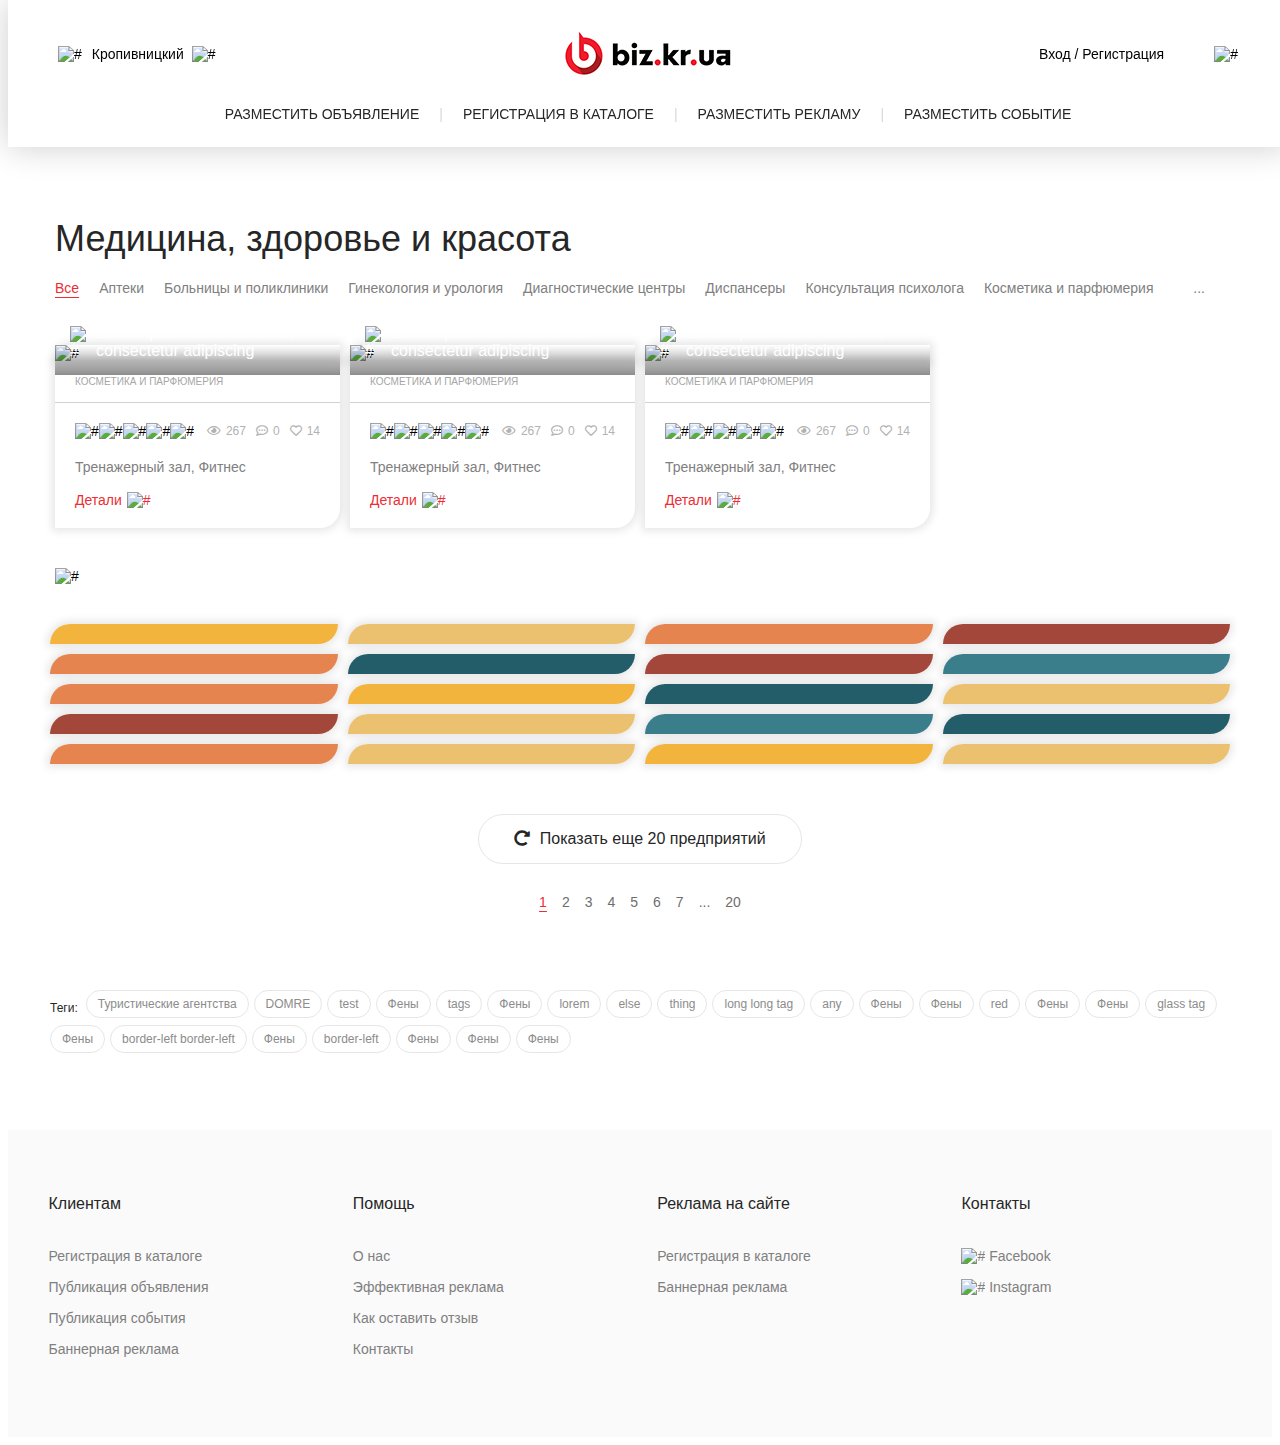
==== enterprise.html @ 49a3ab6a "mobile fix" ====
<!DOCTYPE html>
<html lang="ru">
<head>
    <meta charset="UTF-8">
    <title>biz.kr</title>
    <meta name="viewport" content="width=device-width, initial-scale=1">
    <link rel="stylesheet" href="https://cdnjs.cloudflare.com/ajax/libs/font-awesome/5.9.0/css/all.min.css" >
    <link rel="stylesheet" href="https://cdnjs.cloudflare.com/ajax/libs/normalize/8.0.0/normalize.css">
    <link rel="stylesheet" href="assets/libs/slick.css"/>
    <link rel="stylesheet" href="assets/libs/slick-theme.css"/>
    <link rel="stylesheet" href="css/main.css">
    <link rel="stylesheet" href="css/media.css">
</head>
<body>
<div class="wrapper enterprise-page">
    <div class="menu-wrapper">
        <div class="grey-bg"></div>
        <nav>
            <div class="logo"><img src="assets/img/close.png" alt="#"></div>
            <img src="assets/img/logo.png" alt="#">
            <div class="texts">
                <a href="#">Предприятие</a>
                <a href="#">Объявление</a>
                <a href="#">Афиша</a>
            </div>
            <div class="btn">Разместить объявление</div>
            <div class="btn">Регистрация в каталоге</div>
            <div class="btn">Разместить рекламу</div>
            <div class="btn">Разместить событие</div>
            <div class="icons">
                <img src="assets/img/fb.png" alt="#">
                <img src="assets/img/in.png" alt="#">
            </div>
            <div class="grey-text">© 2019 Lorem ipsum dolor sit amet, <br> consectetur adipiscing elit</div>
        </nav>
    </div>
    <header>
        <div class="row">
            <div class="city">
                <img src="assets/img/location.png" alt="#">
                <span>Кропивницкий</span>
                <img src="assets/img/arrow.png" alt="#">
            </div>
            <div class="logo"><img src="assets/img/logo.png" alt="logo"></div>
            <div class="nav-block">
                <div>
                    <span>Вход</span>
                    /
                    <span>Регистрация</span>
                </div>
                <img src="assets/img/menu.png" alt="#">
            </div>
        </div>
        <div class="row header-move">
            <a href="#">РАЗМЕСТИТЬ ОБЪЯВЛЕНИЕ</a> <span>|</span>
            <a href="#">РЕГИСТРАЦИЯ В КАТАЛОГЕ</a> <span>|</span>
            <a href="#">РАЗМЕСТИТЬ РЕКЛАМУ</a> <span>|</span>
            <a href="#">РАЗМЕСТИТЬ СОБЫТИЕ</a>
        </div>
    </header>

    <div class="filter-company">
        <div class="title">Медицина, здоровье и красота</div>
        <div class="filter">
            <div class="item active">Все</div>
            <div class="item">Аптеки</div>
            <div class="item">Больницы и поликлиники</div>
            <div class="item">Гинекология и урология</div>
            <div class="item">Диагностические центры</div>
            <div class="item">Диспансеры</div>
            <div class="item">Консультация психолога</div>
            <div class="item">Косметика и парфюмерия</div>
            <div class="item">Косметологи</div>
            <div class="item points">...</div>
            <div class="mobile-items points">
                <i class="fas fa-bars"></i> Фильтр
            </div>
        </div>
    
        <div class="list">
            <div class="item">
                <div class="photo">
                    <img src="assets/img/cards/image.png" alt="#">
                    <div class="text">
                        <img src="assets/img/cards/logo.png" alt="#">
                        Lorem ipsum dolor sit amet, consectetur adipiscing
                    </div>
                </div>
                <div class="texts">
                    <div class="category">Косметика и парфюмерия</div>
                    <div class="group">
                        <div class="stars">
                            <img src="assets/img/star-bg.png" alt="#">
                            <img src="assets/img/star-bg.png" alt="#">
                            <img src="assets/img/star-bg.png" alt="#">
                            <img src="assets/img/star-bg.png" alt="#">
                            <img src="assets/img/star.png" alt="#">
                        </div>
                        <div class="icons">
                            <i class="far fa-eye"></i> <span>267</span>
                            <i class="far fa-comment-dots"></i> <span>0</span>
                            <i class="far fa-heart"></i> <span>14</span>
                        </div>
                    </div>
                    <div class="text">
                        Тренажерный зал, Фитнес
                        <div class="detals-text">
                            Одесса вновь готовится стать съемочной площадкой, с режиссерами,
                            музыкантами, актерами и актрисами. В наш город возвращается Одесский международный кинофестиваль
                        </div>
                    </div>
                    <div class="detals">Детали <img src="assets/img/arrow-r.png" alt="#"></div>
                </div>
            </div>
            <div class="item">
                <div class="photo">
                    <img src="assets/img/cards/image2.png" alt="#">
                    <div class="text">
                        <img src="assets/img/cards/logo.png" alt="#">
                        Lorem ipsum dolor sit amet, consectetur adipiscing
                    </div>
                </div>
                <div class="texts">
                    <div class="category">Косметика и парфюмерия</div>
                    <div class="group">
                        <div class="stars">
                            <img src="assets/img/star-bg.png" alt="#">
                            <img src="assets/img/star-bg.png" alt="#">
                            <img src="assets/img/star-bg.png" alt="#">
                            <img src="assets/img/star-bg.png" alt="#">
                            <img src="assets/img/star.png" alt="#">
                        </div>
                        <div class="icons">
                            <i class="far fa-eye"></i> <span>267</span>
                            <i class="far fa-comment-dots"></i> <span>0</span>
                            <i class="far fa-heart"></i> <span>14</span>
                        </div>
                    </div>
                    <div class="text">
                        Тренажерный зал, Фитнес
                        <div class="detals-text">
                            Одесса вновь готовится стать съемочной площадкой, с режиссерами,
                            музыкантами, актерами и актрисами. В наш город возвращается Одесский международный кинофестиваль
                        </div>
                    </div>
                    <div class="detals">Детали <img src="assets/img/arrow-r.png" alt="#"></div>
                </div>
            </div>
            <div class="item">
                <div class="photo">
                    <img src="assets/img/cards/image3.png" alt="#">
                    <div class="text">
                        <img src="assets/img/cards/logo.png" alt="#">
                        Lorem ipsum dolor sit amet, consectetur adipiscing
                    </div>
                </div>
                <div class="texts">
                    <div class="category">Косметика и парфюмерия</div>
                    <div class="group">
                        <div class="stars">
                            <img src="assets/img/star-bg.png" alt="#">
                            <img src="assets/img/star-bg.png" alt="#">
                            <img src="assets/img/star-bg.png" alt="#">
                            <img src="assets/img/star-bg.png" alt="#">
                            <img src="assets/img/star.png" alt="#">
                        </div>
                        <div class="icons">
                            <i class="far fa-eye"></i> <span>267</span>
                            <i class="far fa-comment-dots"></i> <span>0</span>
                            <i class="far fa-heart"></i> <span>14</span>
                        </div>
                    </div>
                    <div class="text">
                        Тренажерный зал, Фитнес
                        <div class="detals-text">
                            Одесса вновь готовится стать съемочной площадкой, с режиссерами,
                            музыкантами, актерами и актрисами. В наш город возвращается Одесский международный кинофестиваль
                        </div>
                    </div>
                    <div class="detals">Детали <img src="assets/img/arrow-r.png" alt="#"></div>
                </div>
            </div>
            <div class="category-modal">
                <a href="#" class="item active">Массаж и солярий</a>
                <a href="#" class="item">Медицинские центры, частные клиники</a>
                <a href="#" class="item">Медицинское оборудование</a>
                <a href="#" class="item">Наращивание волос, ресниц и ногтей</a>
                <a href="#" class="item">Нетрадиционная медицина</a>
                <a href="#" class="item">Оптика</a>
                <a href="#" class="item">Офтальмология</a>
                <a href="#" class="item">Парикмахерские</a>
                <a href="#" class="item">Протезирование</a>
                <a href="#" class="item">Салоны красоты</a>
                <a href="#" class="item">Стоматологические клиники</a>
                <a href="#" class="item">Лечение  </a>
                <a href="#" class="item">Алкогольной и наркотической </a>
                <a href="#" class="item">Наркотической </a>
            </div>
        </div>
        <img class="banner" src="assets/img/banner.png" alt="#">
    </div>
    <div class="catalog">
        <div class="grid">
            <div class="item" >
                <div class="content">
                    <div class="title">
                        <span class="photo-bg"></span> <div class="text">Професиональная липомальная косметика Альпика</div>
                    </div>
                    <div class="detals">
                        <div class="category">КОСМЕТИКА И ПАРФЮМЕРИЯ</div>
                        <div class="text">Прически: укладка волос, накрутка локонов, плетение кос. Коррекция и покраска бровей. Макияж: свадебный, вечерний, дневной, деловой, для фотосессии.</div>
                        <div class="info">
                            <i class="fas fa-map-marker-alt"></i>
                            Запорожкая обл., Степановка ул. Шевченка 47
                        </div>
                        <div class="info">
                            <i class="fas fa-phone-alt"></i>
                            +38 069 04 056 78
                        </div>
                        <div class="info site">
                            <i class="fas fa-globe-americas"></i>
                            spartaclub.net
                        </div>
                        <div class="social">
                            <div><i class="far fa-heart"></i>14</div>
                            <div><i class="far fa-thumbs-up"></i>Нравится</div>
                        </div>
                    </div>
                </div>
            </div>
            <div class="item" >
                <div class="content">
                    <div class="title">
                        <span class="photo-bg"></span> <div class="text">Професиональная липомальная косметика Альпика</div>
                    </div>
                    <div class="detals">
                        <div class="category">КОСМЕТИКА И ПАРФЮМЕРИЯ</div>
                        <div class="text">Lorem ipsum dolor sit amet, consectetur adipisicing elit. Hic, tempore.</div>
                        <div class="info">
                            <i class="fas fa-map-marker-alt"></i>
                            Запорожкая обл., Степановка ул. Шевченка 47
                        </div>
                        <div class="info">
                            <i class="fas fa-phone-alt"></i>
                            +38 069 04 056 78
                        </div>
                        <div class="info site">
                            <i class="fas fa-globe-americas"></i>
                            spartaclub.net
                        </div>
                        <div class="social">
                            <div><i class="far fa-heart"></i>14</div>
                            <div><i class="far fa-thumbs-up"></i>Нравится</div>
                        </div>
                    </div>
                </div>
            </div>
            <div class="item" >
                <div class="content">
                    <div class="title">
                        <span class="photo-bg"></span> <div class="text">Професиональная липомальная косметика Альпика</div>
                    </div>
                    <div class="detals">
                        <div class="category">КОСМЕТИКА И ПАРФЮМЕРИЯ</div>
                        <div class="text">Lorem ipsum dolor sit amet, consectetur adipisicing elit. Amet consectetur et eveniet officiis velit voluptatibus!</div>
                        <div class="info">
                            <i class="fas fa-map-marker-alt"></i>
                            Запорожкая обл., Степановка ул. Шевченка 47
                        </div>
                        <div class="info">
                            <i class="fas fa-phone-alt"></i>
                            +38 069 04 056 78
                        </div>
                        <div class="info site">
                            <i class="fas fa-globe-americas"></i>
                            spartaclub.net
                        </div>
                        <div class="social">
                            <div><i class="far fa-heart"></i>14</div>
                            <div><i class="far fa-thumbs-up"></i>Нравится</div>
                        </div>
                    </div>
                </div>
            </div>
            <div class="item" >
                <div class="content">
                    <div class="title">
                        <span class="photo-bg"></span> <div class="text">Професиональная липомальная косметика Альпика</div>
                    </div>
                    <div class="detals">
                        <div class="category">КОСМЕТИКА И ПАРФЮМЕРИЯ</div>
                        <div class="text">Lorem ipsum dolor sit amet, consectetur adipisicing elit. Blanditiis inventore laudantium temporibus? Amet, commodi dolorum minima nam nisi totam! Eaque possimus sed sint voluptate voluptates?</div>
                        <div class="info">
                            <i class="fas fa-map-marker-alt"></i>
                            Запорожкая обл., Степановка ул. Шевченка 47
                        </div>
                        <div class="info">
                            <i class="fas fa-phone-alt"></i>
                            +38 069 04 056 78
                        </div>
                        <div class="info site">
                            <i class="fas fa-globe-americas"></i>
                            spartaclub.net
                        </div>
                        <div class="social">
                            <div><i class="far fa-heart"></i>14</div>
                            <div><i class="far fa-thumbs-up"></i>Нравится</div>
                        </div>
                    </div>
                </div>
            </div>
            <div class="item" >
                <div class="content">
                    <div class="title">
                        <span class="photo-bg"></span> <div class="text">Професиональная липомальная косметика Альпика</div>
                    </div>
                    <div class="detals">
                        <div class="category">КОСМЕТИКА И ПАРФЮМЕРИЯ</div>
                        <div class="text">Lorem ipsum dolor sit amet, consectetur adipisicing elit. Assumenda at cum harum odit sunt, voluptas voluptates?</div>
                        <div class="info">
                            <i class="fas fa-map-marker-alt"></i>
                            Запорожкая обл., Степановка ул. Шевченка 47
                        </div>
                        <div class="info">
                            <i class="fas fa-phone-alt"></i>
                            +38 069 04 056 78
                        </div>
                        <div class="info site">
                            <i class="fas fa-globe-americas"></i>
                            spartaclub.net
                        </div>
                        <div class="social">
                            <div><i class="far fa-heart"></i>14</div>
                            <div><i class="far fa-thumbs-up"></i>Нравится</div>
                        </div>
                    </div>
                </div>
            </div>
            <div class="item" >
                <div class="content">
                    <div class="title">
                        <span class="photo-bg"></span> <div class="text">Професиональная липомальная косметика Альпика</div>
                    </div>
                    <div class="detals">
                        <div class="category">КОСМЕТИКА И ПАРФЮМЕРИЯ</div>
                        <div class="text">Lorem ipsum dolor sit amet, consectetur adipisicing elit. Debitis delectus exercitationem optio provident, quod rerum unde voluptatem.</div>
                        <div class="info">
                            <i class="fas fa-map-marker-alt"></i>
                            Запорожкая обл., Степановка ул. Шевченка 47
                        </div>
                        <div class="info">
                            <i class="fas fa-phone-alt"></i>
                            +38 069 04 056 78
                        </div>
                        <div class="info site">
                            <i class="fas fa-globe-americas"></i>
                            spartaclub.net
                        </div>
                        <div class="social">
                            <div><i class="far fa-heart"></i>14</div>
                            <div><i class="far fa-thumbs-up"></i>Нравится</div>
                        </div>
                    </div>
                </div>
            </div>
            <div class="item" >
                <div class="content">
                    <div class="title">
                        <span class="photo-bg"></span> <div class="text">Професиональная липомальная косметика Альпика</div>
                    </div>
                    <div class="detals">
                        <div class="category">КОСМЕТИКА И ПАРФЮМЕРИЯ</div>
                        <div class="text">Lorem ipsum dolor sit amet, consectetur adipisicing elit. Atque consectetur eligendi eos quia repellendus. Ad adipisci ea, ex molestias nihil voluptatem voluptatum!</div>
                        <div class="info">
                            <i class="fas fa-map-marker-alt"></i>
                            Запорожкая обл., Степановка ул. Шевченка 47
                        </div>
                        <div class="info">
                            <i class="fas fa-phone-alt"></i>
                            +38 069 04 056 78
                        </div>
                        <div class="info site">
                            <i class="fas fa-globe-americas"></i>
                            spartaclub.net
                        </div>
                        <div class="social">
                            <div><i class="far fa-heart"></i>14</div>
                            <div><i class="far fa-thumbs-up"></i>Нравится</div>
                        </div>
                    </div>
                </div>
            </div>
            <div class="item" >
                <div class="content">
                    <div class="title">
                        <span class="photo-bg"></span> <div class="text">Професиональная липомальная косметика Альпика</div>
                    </div>
                    <div class="detals">
                        <div class="category">КОСМЕТИКА И ПАРФЮМЕРИЯ</div>
                        <div class="text">Lorem ipsum dolor sit amet, consectetur adipisicing elit. Animi aperiam aut blanditiis, commodi corporis deserunt distinctio dolor dolorum, eos fugiat iste maiores necessitatibus nostrum, numquam quos sequi suscipit. Distinctio, sunt.</div>
                        <div class="info">
                            <i class="fas fa-map-marker-alt"></i>
                            Запорожкая обл., Степановка ул. Шевченка 47
                        </div>
                        <div class="info">
                            <i class="fas fa-phone-alt"></i>
                            +38 069 04 056 78
                        </div>
                        <div class="info site">
                            <i class="fas fa-globe-americas"></i>
                            spartaclub.net
                        </div>
                        <div class="social">
                            <div><i class="far fa-heart"></i>14</div>
                            <div><i class="far fa-thumbs-up"></i>Нравится</div>
                        </div>
                    </div>
                </div>
            </div>
            <div class="item" >
                <div class="content">
                    <div class="title">
                        <span class="photo-bg"></span> <div class="text">Професиональная липомальная косметика Альпика</div>
                    </div>
                    <div class="detals">
                        <div class="category">КОСМЕТИКА И ПАРФЮМЕРИЯ</div>
                        <div class="text">Прически: укладка волос, накрутка локонов, плетение кос. Коррекция и покраска бровей. Макияж: свадебный, вечерний, дневной, деловой, для фотосессии.</div>
                        <div class="info">
                            <i class="fas fa-map-marker-alt"></i>
                            Запорожкая обл., Степановка ул. Шевченка 47
                        </div>
                        <div class="info">
                            <i class="fas fa-phone-alt"></i>
                            +38 069 04 056 78
                        </div>
                        <div class="info site">
                            <i class="fas fa-globe-americas"></i>
                            spartaclub.net
                        </div>
                        <div class="social">
                            <div><i class="far fa-heart"></i>14</div>
                            <div><i class="far fa-thumbs-up"></i>Нравится</div>
                        </div>
                    </div>
                </div>
            </div>
            <div class="item" >
                <div class="content">
                    <div class="title">
                        <span class="photo-bg"></span> <div class="text">Професиональная липомальная косметика Альпика</div>
                    </div>
                    <div class="detals">
                        <div class="category">КОСМЕТИКА И ПАРФЮМЕРИЯ</div>
                        <div class="text">Прически: укладка волос, накрутка локонов, плетение кос. Коррекция и покраска бровей. Макияж: свадебный, вечерний, дневной, деловой, для фотосессии.</div>
                        <div class="info">
                            <i class="fas fa-map-marker-alt"></i>
                            Запорожкая обл., Степановка ул. Шевченка 47
                        </div>
                        <div class="info">
                            <i class="fas fa-phone-alt"></i>
                            +38 069 04 056 78
                        </div>
                        <div class="info site">
                            <i class="fas fa-globe-americas"></i>
                            spartaclub.net
                        </div>
                        <div class="social">
                            <div><i class="far fa-heart"></i>14</div>
                            <div><i class="far fa-thumbs-up"></i>Нравится</div>
                        </div>
                    </div>
                </div>
            </div>
            <div class="item" >
                <div class="content">
                    <div class="title">
                        <span class="photo-bg"></span> <div class="text">Професиональная липомальная косметика Альпика</div>
                    </div>
                    <div class="detals">
                        <div class="category">КОСМЕТИКА И ПАРФЮМЕРИЯ</div>
                        <div class="text">Прически: укладка волос, накрутка локонов, плетение кос. Коррекция и покраска бровей. Макияж: свадебный, вечерний, дневной, деловой, для фотосессии.</div>
                        <div class="info">
                            <i class="fas fa-map-marker-alt"></i>
                            Запорожкая обл., Степановка ул. Шевченка 47
                        </div>
                        <div class="info">
                            <i class="fas fa-phone-alt"></i>
                            +38 069 04 056 78
                        </div>
                        <div class="info site">
                            <i class="fas fa-globe-americas"></i>
                            spartaclub.net
                        </div>
                        <div class="social">
                            <div><i class="far fa-heart"></i>14</div>
                            <div><i class="far fa-thumbs-up"></i>Нравится</div>
                        </div>
                    </div>
                </div>
            </div>
            <div class="item" >
                <div class="content">
                    <div class="title">
                        <span class="photo-bg"></span> <div class="text">Професиональная липомальная косметика Альпика</div>
                    </div>
                    <div class="detals">
                        <div class="category">КОСМЕТИКА И ПАРФЮМЕРИЯ</div>
                        <div class="text">Прически: укладка волос, накрутка локонов, плетение кос. Коррекция и покраска бровей. Макияж: свадебный, вечерний, дневной, деловой, для фотосессии.</div>
                        <div class="info">
                            <i class="fas fa-map-marker-alt"></i>
                            Запорожкая обл., Степановка ул. Шевченка 47
                        </div>
                        <div class="info">
                            <i class="fas fa-phone-alt"></i>
                            +38 069 04 056 78
                        </div>
                        <div class="info site">
                            <i class="fas fa-globe-americas"></i>
                            spartaclub.net
                        </div>
                        <div class="social">
                            <div><i class="far fa-heart"></i>14</div>
                            <div><i class="far fa-thumbs-up"></i>Нравится</div>
                        </div>
                    </div>
                </div>
            </div>
            <div class="item" >
                <div class="content">
                    <div class="title">
                        <span class="photo-bg"></span> <div class="text">Професиональная липомальная косметика Альпика</div>
                    </div>
                    <div class="detals">
                        <div class="category">КОСМЕТИКА И ПАРФЮМЕРИЯ</div>
                        <div class="text">Прически: укладка волос, накрутка локонов, плетение кос. Коррекция и покраска бровей. Макияж: свадебный, вечерний, дневной, деловой, для фотосессии.</div>
                        <div class="info">
                            <i class="fas fa-map-marker-alt"></i>
                            Запорожкая обл., Степановка ул. Шевченка 47
                        </div>
                        <div class="info">
                            <i class="fas fa-phone-alt"></i>
                            +38 069 04 056 78
                        </div>
                        <div class="info site">
                            <i class="fas fa-globe-americas"></i>
                            spartaclub.net
                        </div>
                        <div class="social">
                            <div><i class="far fa-heart"></i>14</div>
                            <div><i class="far fa-thumbs-up"></i>Нравится</div>
                        </div>
                    </div>
                </div>
            </div>
            <div class="item" >
                <div class="content">
                    <div class="title">
                        <span class="photo-bg"></span> <div class="text">Професиональная липомальная косметика Альпика</div>
                    </div>
                    <div class="detals">
                        <div class="category">КОСМЕТИКА И ПАРФЮМЕРИЯ</div>
                        <div class="text">Прически: укладка волос, накрутка локонов, плетение кос. Коррекция и покраска бровей. Макияж: свадебный, вечерний, дневной, деловой, для фотосессии.</div>
                        <div class="info">
                            <i class="fas fa-map-marker-alt"></i>
                            Запорожкая обл., Степановка ул. Шевченка 47
                        </div>
                        <div class="info">
                            <i class="fas fa-phone-alt"></i>
                            +38 069 04 056 78
                        </div>
                        <div class="info site">
                            <i class="fas fa-globe-americas"></i>
                            spartaclub.net
                        </div>
                        <div class="social">
                            <div><i class="far fa-heart"></i>14</div>
                            <div><i class="far fa-thumbs-up"></i>Нравится</div>
                        </div>
                    </div>
                </div>
            </div>
            <div class="item" >
                <div class="content">
                    <div class="title">
                        <span class="photo-bg"></span> <div class="text">Професиональная липомальная косметика Альпика</div>
                    </div>
                    <div class="detals">
                        <div class="category">КОСМЕТИКА И ПАРФЮМЕРИЯ</div>
                        <div class="text">Прически: укладка волос, накрутка локонов, плетение кос. Коррекция и покраска бровей. Макияж: свадебный, вечерний, дневной, деловой, для фотосессии.</div>
                        <div class="info">
                            <i class="fas fa-map-marker-alt"></i>
                            Запорожкая обл., Степановка ул. Шевченка 47
                        </div>
                        <div class="info">
                            <i class="fas fa-phone-alt"></i>
                            +38 069 04 056 78
                        </div>
                        <div class="info site">
                            <i class="fas fa-globe-americas"></i>
                            spartaclub.net
                        </div>
                        <div class="social">
                            <div><i class="far fa-heart"></i>14</div>
                            <div><i class="far fa-thumbs-up"></i>Нравится</div>
                        </div>
                    </div>
                </div>
            </div>
            <div class="item" >
                <div class="content">
                    <div class="title">
                        <span class="photo-bg"></span> <div class="text">Професиональная липомальная косметика Альпика</div>
                    </div>
                    <div class="detals">
                        <div class="category">КОСМЕТИКА И ПАРФЮМЕРИЯ</div>
                        <div class="text">Прически: укладка волос, накрутка локонов, плетение кос. Коррекция и покраска бровей. Макияж: свадебный, вечерний, дневной, деловой, для фотосессии.</div>
                        <div class="info">
                            <i class="fas fa-map-marker-alt"></i>
                            Запорожкая обл., Степановка ул. Шевченка 47
                        </div>
                        <div class="info">
                            <i class="fas fa-phone-alt"></i>
                            +38 069 04 056 78
                        </div>
                        <div class="info site">
                            <i class="fas fa-globe-americas"></i>
                            spartaclub.net
                        </div>
                        <div class="social">
                            <div><i class="far fa-heart"></i>14</div>
                            <div><i class="far fa-thumbs-up"></i>Нравится</div>
                        </div>
                    </div>
                </div>
            </div>
            <div class="item" >
                <div class="content">
                    <div class="title">
                        <span class="photo-bg"></span> <div class="text">Професиональная липомальная косметика Альпика</div>
                    </div>
                    <div class="detals">
                        <div class="category">КОСМЕТИКА И ПАРФЮМЕРИЯ</div>
                        <div class="text">Прически: укладка волос, накрутка локонов, плетение кос. Коррекция и покраска бровей. Макияж: свадебный, вечерний, дневной, деловой, для фотосессии.</div>
                        <div class="info">
                            <i class="fas fa-map-marker-alt"></i>
                            Запорожкая обл., Степановка ул. Шевченка 47
                        </div>
                        <div class="info">
                            <i class="fas fa-phone-alt"></i>
                            +38 069 04 056 78
                        </div>
                        <div class="info site">
                            <i class="fas fa-globe-americas"></i>
                            spartaclub.net
                        </div>
                        <div class="social">
                            <div><i class="far fa-heart"></i>14</div>
                            <div><i class="far fa-thumbs-up"></i>Нравится</div>
                        </div>
                    </div>
                </div>
            </div>
            <div class="item" >
                <div class="content">
                    <div class="title">
                        <span class="photo-bg"></span> <div class="text">Професиональная липомальная косметика Альпика</div>
                    </div>
                    <div class="detals">
                        <div class="category">КОСМЕТИКА И ПАРФЮМЕРИЯ</div>
                        <div class="text">Прически: укладка волос, накрутка локонов, плетение кос. Коррекция и покраска бровей. Макияж: свадебный, вечерний, дневной, деловой, для фотосессии.</div>
                        <div class="info">
                            <i class="fas fa-map-marker-alt"></i>
                            Запорожкая обл., Степановка ул. Шевченка 47
                        </div>
                        <div class="info">
                            <i class="fas fa-phone-alt"></i>
                            +38 069 04 056 78
                        </div>
                        <div class="info site">
                            <i class="fas fa-globe-americas"></i>
                            spartaclub.net
                        </div>
                        <div class="social">
                            <div><i class="far fa-heart"></i>14</div>
                            <div><i class="far fa-thumbs-up"></i>Нравится</div>
                        </div>
                    </div>
                </div>
            </div>
            <div class="item" >
                <div class="content">
                    <div class="title">
                        <span class="photo-bg"></span> <div class="text">Професиональная липомальная косметика Альпика</div>
                    </div>
                    <div class="detals">
                        <div class="category">КОСМЕТИКА И ПАРФЮМЕРИЯ</div>
                        <div class="text">Прически: укладка волос, накрутка локонов, плетение кос. Коррекция и покраска бровей. Макияж: свадебный, вечерний, дневной, деловой, для фотосессии.</div>
                        <div class="info">
                            <i class="fas fa-map-marker-alt"></i>
                            Запорожкая обл., Степановка ул. Шевченка 47
                        </div>
                        <div class="info">
                            <i class="fas fa-phone-alt"></i>
                            +38 069 04 056 78
                        </div>
                        <div class="info site">
                            <i class="fas fa-globe-americas"></i>
                            spartaclub.net
                        </div>
                        <div class="social">
                            <div><i class="far fa-heart"></i>14</div>
                            <div><i class="far fa-thumbs-up"></i>Нравится</div>
                        </div>
                    </div>
                </div>
            </div>
            <div class="item" >
                <div class="content">
                    <div class="title">
                        <span class="photo-bg"></span> <div class="text">Професиональная липомальная косметика Альпика</div>
                    </div>
                    <div class="detals">
                        <div class="category">КОСМЕТИКА И ПАРФЮМЕРИЯ</div>
                        <div class="text">Прически: укладка волос, накрутка локонов, плетение кос. Коррекция и покраска бровей. Макияж: свадебный, вечерний, дневной, деловой, для фотосессии.</div>
                        <div class="info">
                            <i class="fas fa-map-marker-alt"></i>
                            Запорожкая обл., Степановка ул. Шевченка 47
                        </div>
                        <div class="info">
                            <i class="fas fa-phone-alt"></i>
                            +38 069 04 056 78
                        </div>
                        <div class="info site">
                            <i class="fas fa-globe-americas"></i>
                            spartaclub.net
                        </div>
                        <div class="social">
                            <div><i class="far fa-heart"></i>14</div>
                            <div><i class="far fa-thumbs-up"></i>Нравится</div>
                        </div>
                    </div>
                </div>
            </div>
    
        </div>
        <div class="pagination">
            <div class="show-else">
                <i class="fas fa-redo-alt"></i> Показать еще 20 предприятий
            </div>
    
            <div class="list">
                <div class="item active">1</div>
                <div class="item">2</div>
                <div class="item">3</div>
                <div class="item">4</div>
                <div class="item">5</div>
                <div class="item">6</div>
                <div class="item">7</div>
                <div class="item">...</div>
                <div class="item">20</div>
            </div>
        </div>
        <div class="tags">
            <div class="text">Теги:</div>
            <div class="tag">Туристические агентства</div>
            <div class="tag">DOMRE</div>
            <div class="tag">test</div>
            <div class="tag">Фены</div>
            <div class="tag">tags</div>
            <div class="tag">Фены</div>
            <div class="tag">lorem</div>
            <div class="tag">else</div>
            <div class="tag">thing</div>
            <div class="tag">long long tag</div>
            <div class="tag">any</div>
            <div class="tag">Фены</div>
            <div class="tag">Фены</div>
            <div class="tag">red</div>
            <div class="tag">Фены</div>
            <div class="tag">Фены</div>
            <div class="tag">glass tag</div>
            <div class="tag">Фены</div>
            <div class="tag">border-left border-left</div>
            <div class="tag">Фены</div>
            <div class="tag">border-left</div>
            <div class="tag">Фены</div>
            <div class="tag">Фены</div>
            <div class="tag">Фены</div>
        </div>
    </div>

    <footer>
        <div class="footer-wrapper">
            <div class="block">
                <div class="title">Клиентам</div>
                <a href="#">Регистрация в каталоге</a>
                <a href="#">Публикация объявления</a>
                <a href="#">Публикация события</a>
                <a href="#">Баннерная реклама</a>
            </div>
            <div class="block">
                <div class="title">Помощь</div>
                <a href="#">О нас</a>
                <a href="#">Эффективная реклама</a>
                <a href="#">Как оставить отзыв</a>
                <a href="#">Контакты</a>
            </div>
            <div class="block">
                <div class="title">Реклама на сайте</div>
                <a href="#">Регистрация в каталоге</a>
                <a href="#">Баннерная реклама</a>
            </div>
            <div class="block">
                <div class="title">Контакты</div>
                <a href="#"><img src="assets/img/fb.png" alt="#"> Facebook</a>
                <a href="#"><img src="assets/img/in.png" alt="#"> Instagram</a>
            </div>
        </div>
    </footer>

</div>
<script src="https://code.jquery.com/jquery-3.3.1.slim.min.js" integrity="sha384-q8i/X+965DzO0rT7abK41JStQIAqVgRVzpbzo5smXKp4YfRvH+8abtTE1Pi6jizo" crossorigin="anonymous"></script>
<script type="text/javascript" src="assets/libs/slick.min.js"></script>
<script src="https://cdnjs.cloudflare.com/ajax/libs/jquery.imagesloaded/4.1.1/imagesloaded.pkgd.min.js"></script>
<script src="js/main.js"></script>
</body>
</html>
---- css/main.css ----
@font-face {
  font-family: 'Roboto';
  src: url("../assets/fonts/RobotoCondensed-Regular.ttf");
}

@font-face {
  font-family: 'Roboto-Light';
  src: url("../assets/fonts/RobotoCondensed-Light.ttf");
}

@font-face {
  font-family: 'Roboto-Bold';
  src: url("../assets/fonts/RobotoCondensed-Bold.ttf");
}

@font-face {
  font-family: 'Roboto-Italic';
  src: url("../assets/fonts/RobotoCondensed-Italic.ttf");
}

body {
  background: white;
  font-size: 14px;
  font-family: 'Roboto', sans-serif;
  min-height: 100vh;
}

body .btn {
  display: -ms-flexbox;
  display: flex;
  -ms-flex-align: center;
  align-items: center;
  -ms-flex-pack: center;
  justify-content: center;
  min-height: 45px;
  height: 50px;
  width: 250px;
  border: 1px solid #e6e6e6;
  cursor: pointer;
  border-radius: 40px;
  background: rgba(255, 255, 255, 0);
  font-size: 14px;
  color: #262626;
  font-family: 'Roboto-Bold', sans-serif;
  transition: .3s;
}

body .btn:hover {
  color: #484848;
  border-color: #747474;
  transition: 0.3s;
}

body .btn-red {
  display: -ms-flexbox;
  display: flex;
  -ms-flex-align: center;
  align-items: center;
  -ms-flex-pack: center;
  justify-content: center;
  height: 50px;
  width: 250px;
  border: none;
  cursor: pointer;
  border-radius: 40px;
  background: #ed2d33;
  font-size: 14px;
  color: white;
  font-family: 'Roboto-Bold', sans-serif;
  transition: 0.3s;
}

body .btn-red:hover {
  background: #d62b31;
  transition: 0.3s;
}

body .btn-text-red {
  display: -ms-flexbox;
  display: flex;
  -ms-flex-align: center;
  align-items: center;
  -ms-flex-pack: center;
  justify-content: center;
  height: 50px;
  width: 250px;
  border: 1px solid #ed2d33;
  cursor: pointer;
  border-radius: 40px;
  background: rgba(255, 255, 255, 0);
  font-size: 14px;
  color: #ed2d33;
  font-family: 'Roboto-Bold', sans-serif;
  transition: .3s;
}

body .btn-text-red:hover {
  color: #d62b31;
  border-color: #d62b31;
  transition: 0.3s;
}

body .slick-slide {
  outline: none;
}

header {
  position: fixed;
  top: 0;
  width: calc(100% - 100px);
  z-index: 10;
  background: white;
  box-shadow: 0 0 32px rgba(0, 0, 0, 0.2);
  padding: 25px 50px;
}

header .row:nth-child(1) {
  display: -ms-flexbox;
  display: flex;
  background: white;
  -ms-flex-align: center;
  align-items: center;
  position: relative;
  -ms-flex-pack: justify;
  justify-content: space-between;
}

header .row:nth-child(1) > div {
  width: 100%;
}

header .row:nth-child(1) .city {
  display: -ms-flexbox;
  display: flex;
  -ms-flex-align: center;
  align-items: center;
}

header .row:nth-child(1) .city span {
  margin: 0 8px 0 10px;
}

header .row:nth-child(1) .logo {
  display: -ms-flexbox;
  display: flex;
  -ms-flex-pack: center;
  justify-content: center;
}

header .row:nth-child(1) .nav-block {
  display: -ms-flexbox;
  display: flex;
  -ms-flex-align: end;
  align-items: flex-end;
  -ms-flex-pack: end;
  justify-content: flex-end;
  cursor: pointer;
}

header .row:nth-child(1) .nav-block img {
  margin-left: 50px;
}

header .row:nth-child(2) {
  transition: .3s;
  display: -ms-flexbox;
  display: flex;
  -ms-flex-pack: center;
  justify-content: center;
  -ms-flex-align: center;
  align-items: center;
  margin-top: 24px;
}

header .row:nth-child(2) a {
  font-size: 14px;
  color: #262626;
  font-family: 'Roboto-Bold', sans-serif;
  text-decoration: none;
}

header .row:nth-child(2) span {
  margin: 0 20px;
  color: #D9D9D9;
}

header .header-scroll {
  margin-top: -18px !important;
  transition: .3s;
}

.menu-wrapper {
  display: block;
  z-index: 99;
  position: fixed;
  height: 100vh;
  width: 100vw;
  top: 0;
  right: -100vw;
}

.menu-wrapper .grey-bg {
  position: absolute;
  top: 0;
  left: 0;
  transition: .3s;
  background: rgba(38, 38, 38, 0.3);
  opacity: 0;
  height: 100vh;
  width: 100vw;
}

.menu-wrapper nav {
  z-index: 100;
  position: absolute;
  transition: .3s;
  top: 0;
  right: -100vw;
  background: white;
  width: 320px;
  height: 100vh;
  display: -ms-flexbox;
  display: flex;
  -ms-flex-align: center;
  align-items: center;
  -ms-flex-direction: column;
  flex-direction: column;
}

.menu-wrapper nav .logo {
  height: 100%;
  max-height: 109px;
  display: -ms-flexbox;
  display: flex;
  -ms-flex-direction: row;
  flex-direction: row;
  -ms-flex-align: center;
  align-items: center;
}

.menu-wrapper nav .logo img {
  cursor: pointer;
  margin-top: 15px;
}

.menu-wrapper nav .btn {
  margin-bottom: 10px;
}

.menu-wrapper nav .texts {
  display: -ms-flexbox;
  display: flex;
  -ms-flex-direction: column;
  flex-direction: column;
  text-align: center;
  height: 184px;
  padding: 10px 0;
  -ms-flex-align: center;
  align-items: center;
  -ms-flex-pack: center;
  justify-content: center;
}

.menu-wrapper nav .texts a {
  font-family: 'Roboto', sans-serif;
  color: #262626;
  text-decoration: none;
  margin-bottom: 22px;
}

.menu-wrapper nav .texts a:nth-last-child(1) {
  margin-bottom: 0;
}

.menu-wrapper nav .icons {
  display: -ms-flexbox;
  display: flex;
  -ms-flex-align: center;
  align-items: center;
  margin-top: auto;
  -ms-flex-direction: row;
  flex-direction: row;
  -ms-flex-pack: center;
  justify-content: center;
  padding-top: 10px;
}

.menu-wrapper nav .icons img {
  margin-right: 15px;
  margin-bottom: 0;
  padding: 0;
  height: -webkit-fit-content;
  height: -moz-fit-content;
  height: fit-content;
}

.menu-wrapper nav .grey-text {
  color: #808080;
  font-family: 'Roboto', sans-serif;
  margin-top: 25px;
  text-align: center;
  margin-bottom: 50px;
}

.menu-active {
  top: 0;
  right: 0;
  transition: 0s;
  display: block;
}

.menu-active .grey-bg {
  opacity: 1;
  transition: .3s;
}

.menu-active nav {
  right: 0;
  transition: .3s;
}

footer {
  display: -ms-flexbox;
  display: flex;
  -ms-flex-pack: center;
  justify-content: center;
  background: #fafafa;
}

footer .footer-wrapper {
  padding: 65px 0;
  display: -ms-flexbox;
  display: flex;
  max-width: 1183px;
  -ms-flex-pack: justify;
  justify-content: space-between;
  width: 100%;
}

footer .block {
  display: -ms-flexbox;
  display: flex;
  -ms-flex-direction: column;
  flex-direction: column;
  text-align: left;
  width: 100%;
  max-width: 270px;
}

footer .block .title {
  color: #262626;
  font-size: 16px;
  font-family: 'Roboto-Bold', sans-serif;
  margin-bottom: 35px;
}

footer .block a {
  text-decoration: none;
  font-size: 14px;
  font-family: 'Roboto-Light', sans-serif;
  color: #808080;
  margin-bottom: 15px;
}

.slider-wrapper {
  display: -ms-flexbox;
  display: flex;
  -ms-flex-align: start;
  align-items: flex-start;
  padding: 150px 20px 30px 10px;
}

.slider-wrapper .slider-my {
  max-width: 100vw;
  overflow: hidden;
}

.slider-wrapper .slider-my .slick-next {
  border-top-left-radius: 100px;
  top: 185px;
  border-bottom-left-radius: 100px;
  right: 0;
  background: rgba(255, 255, 255, 0.8);
  height: 110px;
  width: 55px;
}

.slider-wrapper .slider-my .slick-next:before {
  content: url("../assets/img/arrow-right.png");
  margin-left: 12px;
}

.slider-wrapper .slider-my .slick-list {
  padding-left: 10px;
}

.slider-wrapper .slider-my .slick-slide {
  border-top-left-radius: 20px;
  border-bottom-right-radius: 20px;
  margin: 20px 10px 20px 10px;
  transition: .3s;
  box-shadow: 0 0 8px 3px rgba(0, 0, 0, 0.1);
}

.slider-wrapper .slider-my .slick-slide:hover .item .red-box div {
  padding: 10px 30px;
  transition: .3s;
}

.slider-wrapper .slider-my .slick-slide:hover .item .white-box div {
  padding: 10px 30px;
  transition: .3s;
}

.slider-wrapper .slider-my .item {
  height: 260px;
  width: 300px;
  position: relative;
  background-repeat: no-repeat;
  background-size: cover;
  display: -ms-flexbox;
  display: flex;
  -ms-flex-direction: column;
  flex-direction: column;
  -ms-flex-pack: justify;
  justify-content: space-between;
  padding: 20px 0;
  color: white;
}

.slider-wrapper .slider-my .item .bg-slide {
  position: absolute;
  top: 0;
  left: 0;
  width: 100%;
  height: 100%;
  background: linear-gradient(rgba(255, 0, 0, 0), rgba(0, 0, 0, 0.35));
}

.slider-wrapper .slider-my .item .red-box {
  display: -ms-flexbox;
  display: flex;
  -ms-flex-direction: row;
  flex-direction: row;
  -ms-flex-pack: end;
  justify-content: flex-end;
  z-index: 5;
}

.slider-wrapper .slider-my .item .red-box div {
  border-top-left-radius: 20px;
  transition: .3s;
  border-bottom-left-radius: 20px;
  background: #ed2d33;
  padding: 10px 20px;
  font-size: 12px;
  font-family: 'Roboto-Light', sans-serif;
}

.slider-wrapper .slider-my .item .white-box {
  display: -ms-flexbox;
  display: flex;
  -ms-flex-direction: row;
  flex-direction: row;
  -ms-flex-pack: start;
  justify-content: flex-start;
  z-index: 5;
}

.slider-wrapper .slider-my .item .white-box div {
  border-top-right-radius: 20px;
  color: #262626;
  border-bottom-right-radius: 20px;
  transition: .3s;
  background: white;
  padding: 10px 20px;
  font-size: 12px;
  font-family: 'Roboto-Bold', sans-serif;
}

.slider-wrapper .slider-my .item .limpid-box {
  display: -ms-flexbox;
  display: flex;
  -ms-flex-direction: column;
  flex-direction: column;
  padding: 10px 20px 0 20px;
  font-size: 12px;
  font-family: 'Roboto-Bold', sans-serif;
  z-index: 5;
  color: white;
}

.slider-wrapper .slider-my .item .limpid-box .text {
  margin-bottom: 6px;
}

.slider-wrapper .slider-my .item .limpid-box .line {
  display: -ms-flexbox;
  display: flex;
  -ms-flex-direction: row;
  flex-direction: row;
}

.slider-wrapper .slider-my .item .limpid-box .line span {
  border: 1px solid #6f6e6d;
  border-radius: 20px;
  padding: 4px 8px;
  margin-right: 3px;
}

.slider-wrapper .slider-my .info {
  max-width: 300px;
}

.slider-wrapper .slider-my .info .location {
  padding: 11px 20px;
  -ms-flex-align: center;
  align-items: center;
  display: -ms-flexbox;
  display: flex;
  color: #808080;
  font-family: "Roboto", sans-serif;
  border-bottom: 1px solid rgba(128, 128, 128, 0.41);
}

.slider-wrapper .slider-my .info .location img {
  margin-right: 6px;
}

.slider-wrapper .slider-my .info .strong-text {
  color: #262626;
  font-size: 16px;
  overflow: hidden;
  font-family: "Roboto-Bold", sans-serif;
  padding: 20px 20px 22px 20px;
  min-height: 19px;
}

.slider-wrapper .slider-my .info .detals-text {
  padding: 20px 0 0 0;
  margin-top: -115%;
  transition: .3s;
  font-family: 'Roboto', sans-serif;
  font-size: 14px;
  color: #808080;
}

.slider-wrapper .slider-my .info .detals {
  padding: 0 20px 23px 20px;
  display: -ms-flexbox;
  display: flex;
  -ms-flex-direction: row;
  flex-direction: row;
  color: #ed2c34;
  -ms-flex-align: center;
  align-items: center;
  font-family: 'Roboto', sans-serif;
  cursor: pointer;
}

.slider-wrapper .slider-my .info .detals span {
  margin-right: 4px;
}

.slider-wrapper .slider-my .info.selected .detals-text {
  margin-top: 0;
  transition: .3s;
}

.slider-wrapper .advertising {
  margin-top: 20px;
  margin-left: 20px;
  border-radius: 20px;
  box-shadow: 0 0 14px 3px rgba(0, 0, 0, 0.1);
}

.slider-wrapper .advertising .item {
  padding: 65px 0 20px 0;
  height: 358px;
  width: 300px;
  background-size: cover;
  border-radius: 20px;
  display: -ms-flexbox;
  display: flex;
  -ms-flex-direction: column;
  flex-direction: column;
  -ms-flex-pack: justify;
  justify-content: space-between;
  -ms-flex-align: center;
  align-items: center;
}

.slider-wrapper .advertising .item .title {
  font-family: 'Roboto-Bold', sans-serif;
  font-size: 30px;
  color: #262626;
  text-align: center;
}

.slider-wrapper .advertising .item .btn-red {
  margin-bottom: 12px;
}

.slider-wrapper .advertising-mobile {
  margin-bottom: 20px;
}

.slider-wrapper .slider-count-mobile {
  display: none;
  text-align: center;
  width: 100%;
  -ms-flex-pack: center;
  justify-content: center;
  margin-top: 10px;
  margin-bottom: -10px;
  font-family: 'Roboto', sans-serif;
  color: #808080;
  font-size: 14px;
}

.slider-count-mobile-ent {
  display: none;
  text-align: right;
  width: 100%;
  -ms-flex-pack: end;
  justify-content: flex-end;
  margin-top: 10px;
  margin-bottom: -10px;
  font-family: 'Roboto', sans-serif;
  color: #808080;
  font-size: 14px;
  padding-right: 38px;
}

.slider-count-mobile-notice {
  display: none;
  text-align: center;
  width: 100%;
  margin-bottom: -10px;
  font-family: 'Roboto', sans-serif;
  color: #808080;
  font-size: 14px;
  -ms-flex-pack: end;
  justify-content: flex-end;
  margin-top: 16px;
  padding-right: 48px;
}

.advertising-mobile {
  background-image: url("../assets/img/slider/illustration.png");
  border-radius: 20px;
  box-shadow: 0 0 8px 3px rgba(0, 0, 0, 0.1);
  background-repeat: no-repeat;
  background-size: 434px;
  background-position-y: -363px;
  background-position-x: 487px;
  display: none;
  -ms-flex-align: center;
  align-items: center;
  -ms-flex-pack: justify;
  justify-content: space-between;
  padding: 0 40px;
  height: 150px;
  width: calc(100vw - 115px);
  margin: auto;
}

.advertising-mobile div {
  display: -ms-flexbox;
  display: flex;
  -ms-flex-direction: row;
  flex-direction: row;
}

.advertising-mobile div .btn-red {
  margin-right: 15px;
}

.advertising-mobile .title {
  font-family: 'Roboto-Bold', sans-serif;
  max-width: 300px;
  font-size: 30px;
  color: #262626;
  text-align: left;
}

.personal {
  display: -ms-flexbox;
  display: flex;
  background-color: #fafafa;
  -ms-flex-pack: center;
  justify-content: center;
  position: relative;
}

.personal > div {
  padding-top: 50px;
  background-size: contain;
  display: -ms-flexbox;
  display: flex;
  -ms-flex-pack: justify;
  justify-content: space-between;
  width: 100%;
  max-width: 1183px;
  height: 305px;
  background-image: url("../assets/img/mak-bg.png");
  background-repeat: no-repeat;
  background-position: right;
}

.personal > div .info {
  width: 100%;
}

.personal > div .info .title {
  font-family: 'Roboto-Bold', sans-serif;
  font-size: 36px;
  color: #262626;
  margin-bottom: 32px;
}

.personal > div .info div:nth-child(2) {
  display: -ms-flexbox;
  display: flex;
  width: 100%;
  max-width: 500px;
  -ms-flex-pack: justify;
  justify-content: space-between;
}

.personal > div .info div:nth-child(2) .list {
  display: -ms-flexbox;
  display: flex;
  -ms-flex-direction: column;
  flex-direction: column;
  width: -webkit-fit-content;
  width: -moz-fit-content;
  width: fit-content;
}

.personal > div .info div:nth-child(2) .list .item {
  font-size: 18px;
  font-family: 'Roboto', sans-serif;
  white-space: nowrap;
  -ms-flex-pack: start;
  justify-content: flex-start;
  margin-bottom: 15px;
  -ms-flex-align: center;
  align-items: center;
}

.personal > div .info div:nth-child(2) .list .item img {
  margin-right: 15px;
  height: -webkit-fit-content;
  height: -moz-fit-content;
  height: fit-content;
}

.personal > div .info .btn-red {
  margin-top: 20px;
}

.enterprise {
  padding-top: 70px;
  display: -ms-flexbox;
  display: flex;
  -ms-flex-pack: center;
  justify-content: center;
  margin-bottom: 50px;
}

.enterprise > div {
  max-width: 1203px;
  width: 100%;
  display: -ms-flexbox;
  display: flex;
  -ms-flex-direction: column;
  flex-direction: column;
}

.enterprise > div .category {
  display: -ms-flexbox;
  display: flex;
  -ms-flex-direction: row;
  flex-direction: row;
  -ms-flex-align: center;
  align-items: center;
  margin-bottom: 35px;
  padding: 0 10px;
}

.enterprise > div .category .title {
  font-family: "Roboto-Bold", sans-serif;
  font-size: 36px;
  color: #262626;
}

.enterprise > div .category .v-line {
  width: 1px;
  height: 30px;
  margin: 0 30px;
  background-color: #d9d9d9;
}

.enterprise > div .category .list {
  display: -ms-flexbox;
  display: flex;
  -ms-flex-direction: row;
  flex-direction: row;
  -ms-flex-align: center;
  align-items: center;
  -ms-flex-wrap: nowrap;
  flex-wrap: nowrap;
  white-space: nowrap;
  overflow: hidden;
}

.enterprise > div .category .list div {
  font-size: 14px;
  font-family: 'Roboto', sans-serif;
  color: #808080;
  margin-right: 25px;
  white-space: nowrap;
}

.enterprise > div .category .list div:hover {
  color: #ed2d33;
  cursor: pointer;
  text-decoration: underline;
  transition: .3s;
}

.enterprise > div .list {
  display: -ms-flexbox;
  display: flex;
  -ms-flex-pack: justify;
  justify-content: space-between;
  -ms-flex-wrap: wrap;
  flex-wrap: wrap;
}

.enterprise > div .list .slick-list {
  padding: 20px 10px 0 10px;
}

.enterprise > div .list .item {
  width: 280px;
  box-shadow: 0 0 8px 3px rgba(0, 0, 0, 0.1);
  margin-bottom: 20px;
  border-top-left-radius: 20px;
  border-bottom-right-radius: 20px;
  margin-right: 20px;
}

.enterprise > div .list .item .photo {
  position: relative;
  width: 280px;
  height: 250px;
}

.enterprise > div .list .item .photo > img {
  height: 100%;
  width: 100%;
}

.enterprise > div .list .item .photo .text {
  background: linear-gradient(rgba(255, 0, 0, 0), rgba(0, 0, 0, 0.45));
  position: absolute;
  height: calc(100% - 30px);
  width: calc(100% - 30px);
  top: 0;
  right: 0;
  display: -ms-flexbox;
  display: flex;
  -ms-flex-align: end;
  align-items: flex-end;
  -ms-flex-pack: start;
  justify-content: flex-start;
  color: white;
  padding: 15px;
  font-size: 16px;
  font-family: 'Roboto-Bold', sans-serif;
}

.enterprise > div .list .item .photo .text img {
  height: -webkit-fit-content;
  height: -moz-fit-content;
  height: fit-content;
  margin-right: 10px;
}

.enterprise > div .list .item .texts {
  min-height: 94px;
  display: -ms-flexbox;
  display: flex;
  -ms-flex-direction: column;
  flex-direction: column;
  padding: 23px 20px;
}

.enterprise > div .list .item .texts .detals-text {
  padding: 20px 0 0 0;
  margin-top: -115%;
  transition: .3s;
  font-family: 'Roboto', sans-serif;
  font-size: 14px;
  color: #808080;
}

.enterprise > div .list .item .texts .group {
  display: -ms-flexbox;
  display: flex;
  -ms-flex-align: center;
  align-items: center;
  -ms-flex-pack: justify;
  justify-content: space-between;
}

.enterprise > div .list .item .texts .group .stars {
  display: -ms-flexbox;
  display: flex;
}

.enterprise > div .list .item .texts .group .icons {
  display: -ms-flexbox;
  display: flex;
}

.enterprise > div .list .item .texts .group .icons img {
  margin-right: 5px;
}

.enterprise > div .list .item .texts .group .icons span {
  color: #b2b2b2;
  font-family: 'Roboto', sans-serif;
  font-size: 12px;
}

.enterprise > div .list .item .texts .group .icons span:nth-child(2) {
  margin-right: 14px;
}

.enterprise > div .list .item .texts .text {
  margin-top: 20px;
  color: #808080;
  overflow: hidden;
  min-height: 33px;
  font-family: 'Roboto',  sans-serif;
  font-size: 14px;
}

.enterprise > div .list .item .texts .detals {
  margin-top: auto;
  color: #ed2d33;
  display: -ms-flexbox;
  display: flex;
  -ms-flex-align: center;
  align-items: center;
  font-family: 'Roboto', sans-serif;
  cursor: pointer;
}

.enterprise > div .list .item .texts .detals img {
  margin-left: 5px;
}

.enterprise > div .list .item .selected .detals-text {
  margin-top: 0;
  padding-bottom: 20px;
  transition: .3s;
}

.notice {
  padding-top: 60px;
  display: -ms-flexbox;
  display: flex;
  -ms-flex-pack: center;
  justify-content: center;
}

.notice > div {
  max-width: 1183px;
  width: 100%;
  display: -ms-flexbox;
  display: flex;
  -ms-flex-direction: column;
  flex-direction: column;
}

.notice > div .category {
  display: -ms-flexbox;
  display: flex;
  -ms-flex-direction: row;
  flex-direction: row;
  overflow: hidden;
  -ms-flex-align: center;
  align-items: center;
  margin-bottom: 15px;
}

.notice > div .category .title {
  font-family: "Roboto-Bold", sans-serif;
  font-size: 36px;
  color: #262626;
}

.notice > div .category .v-line {
  width: 1px;
  height: 30px;
  margin: 0 30px;
  background-color: #d9d9d9;
}

.notice > div .category .list {
  display: -ms-flexbox;
  display: flex;
  -ms-flex-direction: row;
  flex-direction: row;
  -ms-flex-align: center;
  align-items: center;
  -ms-flex-wrap: nowrap;
  flex-wrap: nowrap;
}

.notice > div .category .list div {
  font-size: 14px;
  font-family: 'Roboto', sans-serif;
  color: #808080;
  margin-right: 25px;
  white-space: nowrap;
}

.notice > div .category .list div:hover {
  color: #ed2d33;
  cursor: pointer;
  text-decoration: underline;
  transition: .3s;
}

.notice > div .n-group {
  display: -ms-flexbox;
  display: flex;
  -ms-flex-align: center;
  align-items: center;
  overflow: hidden;
}

.notice > div .n-group .slick-list {
  margin-left: -10px;
  padding-left: 10px;
}

.notice > div .list {
  display: -ms-flexbox;
  display: flex;
  -ms-flex-pack: justify;
  justify-content: space-between;
  -ms-flex-wrap: wrap;
  flex-wrap: wrap;
  width: 100%;
  max-width: 891px;
}

.notice > div .list .item {
  width: 280px;
  box-shadow: 0 0 8px 3px rgba(0, 0, 0, 0.1);
  margin: 20px 10px;
  border-top-left-radius: 20px;
  border-bottom-right-radius: 20px;
}

.notice > div .list .item .photo {
  position: relative;
  width: 280px;
  height: 250px;
}

.notice > div .list .item .photo > img {
  height: 100%;
  width: 100%;
}

.notice > div .list .item .photo .text {
  background: linear-gradient(rgba(255, 0, 0, 0), rgba(0, 0, 0, 0.45));
  position: absolute;
  height: calc(100% - 30px);
  width: calc(100% - 30px);
  top: 0;
  right: 0;
  display: -ms-flexbox;
  display: flex;
  -ms-flex-align: end;
  align-items: flex-end;
  -ms-flex-pack: start;
  justify-content: flex-start;
  color: #d9d9d9;
  padding: 15px;
  font-size: 12px;
  font-family: 'Roboto', sans-serif;
}

.notice > div .list .item .photo .text img {
  height: -webkit-fit-content;
  height: -moz-fit-content;
  height: fit-content;
  margin-right: 10px;
}

.notice > div .list .item .texts {
  min-height: 63px;
  display: -ms-flexbox;
  display: flex;
  -ms-flex-direction: column;
  flex-direction: column;
  padding: 23px 20px;
}

.notice > div .list .item .texts .text {
  color: #808080;
  font-size: 14px;
  font-family: 'Roboto',  sans-serif;
}

.notice > div .list .item .texts .text-bold {
  margin-top: auto;
  color: #262626;
  font-family: 'Roboto-Bold', sans-serif;
}

.notice > div .advertising {
  background-image: url("../assets/img/slider/illustration.png");
  border-radius: 20px;
  background-repeat: no-repeat;
  padding: 25px;
  margin-left: 10px;
  display: -ms-flexbox;
  display: flex;
  width: 231px;
  height: 310px;
  box-shadow: 0 0 8px 3px rgba(0, 0, 0, 0.1);
  -ms-flex-pack: justify;
  justify-content: space-between;
  -ms-flex-direction: column;
  flex-direction: column;
  background-size: cover;
}

.notice > div .advertising .title {
  margin-top: 20px;
  font-family: 'Roboto-Bold', sans-serif;
  font-size: 34px;
  color: #262626;
  text-align: center;
}

.notice > div .advertising-mobile {
  margin-bottom: 50px;
}

.banner {
  display: -ms-flexbox;
  display: flex;
  margin: 0 auto;
  width: calc(100% - 40px);
  max-width: 1183px;
}

body .mobile-only {
  display: none;
  margin: auto;
}

.personal-page header .header-move {
  display: none;
}

.personal-page .padding-personal {
  padding-left: 20px !important;
  padding-right: 20px !important;
}

.personal-page .head {
  height: 540px;
  margin-top: 108px;
  display: -ms-flexbox;
  display: flex;
  -ms-flex-align: end;
  align-items: flex-end;
  background-position: center;
  background-image: url("../assets/img/personal-page/hed-bg.png");
  background-repeat: no-repeat;
  background-size: cover;
}

.personal-page .head .info {
  height: 140px;
  width: 100%;
  background: rgba(0, 0, 0, 0.25);
  backdrop-filter: blur(4px);
}

.personal-page .head .info > div {
  max-width: 1180px;
  height: 100%;
  margin: auto;
  display: -ms-flexbox;
  display: flex;
  -ms-flex-align: center;
  align-items: center;
  -ms-flex-pack: justify;
  justify-content: space-between;
}

.personal-page .head .info .core {
  display: -ms-flexbox;
  display: flex;
  height: 100%;
  -ms-flex-align: center;
  align-items: center;
}

.personal-page .head .info .core > img {
  margin-right: 24px;
}

.personal-page .head .info .core .title {
  font-family: 'Roboto-Bold', sans-serif;
  font-size: 30px;
  color: white;
}

.personal-page .head .info .core .views {
  display: -ms-flexbox;
  display: flex;
  -ms-flex-align: center;
  align-items: center;
  margin-top: 12px;
}

.personal-page .head .info .core .views .stars {
  display: -ms-flexbox;
  display: flex;
  color: white;
  font-size: 12px;
}

.personal-page .head .info .core .views .stars .fas {
  margin-right: 4px;
}

.personal-page .head .info .core .views span {
  color: #808080;
  margin: 0 10px;
}

.personal-page .head .info .core .views .text {
  font-size: 12px;
  color: #808080;
  font-family: 'Roboto-Bold', sans-serif;
}

.personal-page .head .info .social {
  display: -ms-flexbox;
  display: flex;
}

.personal-page .head .info .social .s-btn {
  padding: 9px 22px;
  color: white;
  border: 1px solid #808080;
  border-radius: 100px;
  margin-left: 10px;
  font-family: 'Roboto-Bold', sans-serif;
  font-size: 14px;
  cursor: pointer;
  white-space: nowrap;
}

.personal-page .head .info .social .s-btn:hover {
  color: #b3b3b3;
  border-color: #b3b3b3;
}

.personal-page .head .info .social .s-btn i {
  margin-right: 7px;
}

.personal-page .controls {
  max-width: 1180px;
  margin: auto;
  height: 64px;
  display: -ms-flexbox;
  display: flex;
  -ms-flex-align: center;
  align-items: center;
  -ms-flex-pack: justify;
  justify-content: space-between;
}

.personal-page .controls .btns {
  display: -ms-flexbox;
  display: flex;
}

.personal-page .controls .btns .btn-s {
  font-family: 'Roboto-Bold', sans-serif;
  font-size: 14px;
  color: #262626;
  margin-right: 4px;
  padding: 10px 16px;
  border-radius: 100px;
  text-align: center;
  cursor: pointer;
  transition: .5s;
}

.personal-page .controls .btns .btn-s:hover {
  color: #474747;
}

.personal-page .controls .btns .btn-s.active {
  color: white;
  background: #ed2c34;
  padding: 10px 32px;
}

.personal-page .controls .btns .btn-s.active:hover {
  color: white;
  background: #ed2c34;
}

.personal-page .controls .view {
  font-size: 18px;
  color: #262626;
  font-family: 'Roboto-Bold', sans-serif;
}

.personal-page .controls .view span {
  margin-left: 9px;
  color: #a6a6a6;
  font-size: 12px;
  font-family: 'Roboto', sans-serif;
}

.personal-page .hr {
  background: #e6e6e6;
  width: 100%;
  height: 1px;
}

.personal-page .tab {
  max-width: 1180px;
  display: -ms-flexbox;
  display: flex;
  -ms-flex-direction: column;
  flex-direction: column;
  margin: 0 auto;
  padding-top: 64px;
}

.personal-page .tab .title {
  color: #262626;
  font-family: 'Roboto-Bold', sans-serif;
  font-size: 30px;
}

.personal-page .tab .text {
  color: #808080;
  font-size: 16px;
  font-family: 'Roboto', sans-serif;
}

.personal-page .tab .tags {
  display: -ms-flexbox;
  display: flex;
  -ms-flex-align: center;
  align-items: center;
}

.personal-page .tab .tags .text {
  font-size: 12px;
  color: #262626;
  font-family: 'Roboto-Bold', sans-serif;
  margin: 0 11px 0 0;
}

.personal-page .tab .tags span {
  color: #8c8c8c;
  font-family: "Roboto-Bold", sans-serif;
  border: 1px solid #808080;
  padding: 6px 10px;
  border-radius: 100px;
  font-size: 12px;
  margin-right: 5px;
}

.personal-page .about-us {
  margin-bottom: 64px;
}

.personal-page .about-us .text {
  margin: 25px 0;
}

.personal-page .tab-comments {
  display: none;
}

.personal-page .tab-comments .form-star {
  display: -ms-flexbox;
  display: flex;
  -ms-flex-pack: justify;
  justify-content: space-between;
  margin-bottom: 70px;
}

.personal-page .tab-comments .form-star form {
  margin-top: 40px;
  width: 100%;
  max-width: 680px;
}

.personal-page .tab-comments .form-star form .title-small {
  color: #262626;
  font-family: "Roboto-Bold", sans-serif;
  margin-bottom: 18px;
  font-size: 16px;
}

.personal-page .tab-comments .form-star form .stars {
  display: -ms-flexbox;
  display: flex;
  color: #7e7e7e;
  margin-bottom: 32px;
}

.personal-page .tab-comments .form-star form .stars span {
  margin: 0 10px;
  color: #cccccc;
}

.personal-page .tab-comments .form-star form .stars i {
  margin-right: 4px;
  font-size: 12px;
}

.personal-page .tab-comments .form-star form textarea {
  height: 165px;
  border: 1px solid #e6e6e6;
  border-radius: 30px;
  padding: 18px 20px;
  width: calc(100% - 40px);
  outline: none;
}

.personal-page .tab-comments .form-star form textarea::-moz-placeholder {
  font-size: 16px;
  color: #e6e6e6;
  font-family: 'Roboto-Bold', sans-serif;
}

.personal-page .tab-comments .form-star form textarea:-ms-input-placeholder {
  font-size: 16px;
  color: #e6e6e6;
  font-family: 'Roboto-Bold', sans-serif;
}

.personal-page .tab-comments .form-star form textarea::placeholder {
  font-size: 16px;
  color: #e6e6e6;
  font-family: 'Roboto-Bold', sans-serif;
}

.personal-page .tab-comments .form-star form .btn-red {
  max-width: 170px;
  margin-top: 12px;
}

.personal-page .tab-comments .form-star .score {
  min-width: 320px;
  padding: 40px;
  box-shadow: 0 0 8px 3px rgba(0, 0, 0, 0.1);
  border-radius: 30px;
  max-height: 270px;
}

.personal-page .tab-comments .form-star .score .stars {
  font-size: 14px;
  color: #262626;
  font-family: 'Roboto-Bold', sans-serif;
  display: -ms-flexbox;
  display: flex;
  -ms-flex-align: baseline;
  align-items: baseline;
  margin-bottom: 30px;
}

.personal-page .tab-comments .form-star .score .stars span {
  font-size: 11px;
  color: #6f6e6d;
  font-family: 'Roboto', sans-serif;
  margin: 0 10px 0 3px;
}

.personal-page .tab-comments .form-star .score .line {
  display: -ms-flexbox;
  display: flex;
  -ms-flex-align: center;
  align-items: center;
  margin-bottom: 10px;
}

.personal-page .tab-comments .form-star .score .line .text {
  min-width: 65px;
}

.personal-page .tab-comments .form-star .score .line .line-red {
  width: 100%;
  height: 3px;
  background: #e9e9e9;
  margin-left: 12px;
  margin-right: 20px;
  display: -ms-flexbox;
  display: flex;
}

.personal-page .tab-comments .form-star .score .line .line-red span {
  height: 100%;
  background: #ed2c34;
}

.personal-page .tab-comments .form-star .score .line .btn-scope {
  min-width: 50px;
  font-size: 14px;
  font-family: 'Roboto-Bold', sans-serif;
  text-align: center;
  padding: 6px 0;
  color: #262626;
  border: 1px solid #e6e6e6;
  border-radius: 30px;
}

.personal-page .tab-comments .comments {
  max-width: 680px;
}

.personal-page .tab-comments .comments .comment {
  display: -ms-flexbox;
  display: flex;
  margin-bottom: 50px;
}

.personal-page .tab-comments .comments .comment .comment {
  margin-top: 30px;
  margin-bottom: 0;
}

.personal-page .tab-comments .comments .comment > img {
  margin-right: 20px;
  height: 45px;
  width: 45px;
}

.personal-page .tab-comments .comments .comment .core {
  display: -ms-flexbox;
  display: flex;
  -ms-flex-pack: justify;
  justify-content: space-between;
  -ms-flex-align: center;
  align-items: center;
  margin-bottom: 18px;
}

.personal-page .tab-comments .comments .comment .core .user {
  color: #262626;
  display: -ms-flexbox;
  display: flex;
  font-family: 'Roboto-Bold', sans-serif;
  font-size: 16px;
}

.personal-page .tab-comments .comments .comment .core .user span {
  color: #808080;
  margin: 0 10px;
}

.personal-page .tab-comments .comments .comment .core .date {
  color: #bfbfbf;
  font-family: 'Roboto', sans-serif;
  font-size: 14px;
}

.personal-page .tab-comments .comments .load {
  text-align: center;
  font-family: 'Roboto-Bold', sans-serif;
  margin-bottom: 65px;
  font-size: 16px;
  color: #262626;
}

.personal-page .contacts {
  display: -ms-flexbox;
  display: flex;
  -ms-flex-pack: center;
  justify-content: center;
  background: #f7f7f7;
  padding: 70px 0;
  -ms-flex-align: center;
  align-items: center;
  max-width: 100vw;
  overflow: hidden;
}

.personal-page .contacts > div {
  width: 100%;
  max-width: 1180px;
  display: grid;
  grid-template-columns: 1fr 1fr 1fr;
  grid-column-gap: 20px;
}

.personal-page .contacts > div .box {
  width: 100%;
  height: 300px;
  border: 1px solid #d9d9d9;
  display: -ms-flexbox;
  display: flex;
  -ms-flex-align: center;
  align-items: center;
  -ms-flex-pack: center;
  justify-content: center;
  -ms-flex-direction: column;
  flex-direction: column;
  border-radius: 20px;
}

.personal-page .contacts > div .box img {
  margin-bottom: 30px;
}

.personal-page .contacts > div .box .title {
  font-family: 'Roboto-Bold', sans-serif;
  font-size: 18px;
  margin-bottom: 15px;
  color: #262626;
}

.personal-page .contacts > div .box .text {
  color: #808080;
  font-size: 16px;
  font-family: 'Roboto', sans-serif;
}

.personal-page .map {
  height: 420px;
  width: 100%;
}

.personal-page .footer-black {
  background: #262626;
}

.personal-page .footer-black > div {
  display: -ms-flexbox;
  display: flex;
  -ms-flex-align: center;
  align-items: center;
  -ms-flex-pack: center;
  justify-content: center;
  height: 100%;
  width: 100%;
  color: #a6a6a6;
  font-family: 'Roboto', sans-serif;
  font-size: 14px;
  padding: 23px 0;
}

.personal-page .footer-black > div i {
  margin-right: 10px;
}

.company-page .catalog {
  padding: 150px 20px 0 20px;
  background: #fafafa;
  padding-bottom: 80px;
}

.company-page .catalog > .title {
  font-size: 36px;
  font-family: "Roboto-Bold", sans-serif;
  color: #262626;
  padding: 60px 0 40px 0;
}

.company-page .catalog .list {
  display: grid;
  grid-template-columns: repeat(auto-fill, minmax(285px, 1fr));
  grid-gap: 20px;
}

.company-page .catalog .list .item {
  border-top-left-radius: 25px;
  border-bottom-right-radius: 25px;
  background: white;
  box-shadow: 0 0 8px 3px rgba(0, 0, 0, 0.1);
  height: 455px;
}

.company-page .catalog .list .item .photo {
  width: 100%;
  height: 200px;
  position: relative;
  overflow: hidden;
  box-shadow: 0 0 8px 3px rgba(0, 0, 0, 0.1);
  border-top-left-radius: 25px;
  background-size: cover;
  background-position: center;
  background-repeat: no-repeat;
}

.company-page .catalog .list .item .photo img {
  position: absolute;
  top: 0;
  left: 0;
  height: auto;
  width: 100%;
}

.company-page .catalog .list .item .block {
  padding: 30px 20px;
  background: white;
  z-index: 5;
  box-shadow: 0 0 8px 3px rgba(0, 0, 0, 0.1);
  position: relative;
  border-bottom-right-radius: 25px;
  height: 195px;
  overflow: hidden;
  transition: .3s;
}

.company-page .catalog .list .item .block .items {
  overflow: hidden;
  transition: 0.3s;
}

.company-page .catalog .list .item .block.active-item .else i {
  transform: rotate(180deg);
  transition: .7s;
}

.company-page .catalog .list .item .block .active.items {
  overflow: hidden;
  height: 400px;
  transition: 0.3s;
}

.company-page .catalog .list .item .block .title {
  font-size: 14px;
  font-family: 'Roboto-Bold', sans-serif;
  color: #262626;
  margin-bottom: 18px;
}

.company-page .catalog .list .item .block .line {
  display: -ms-flexbox;
  display: flex;
  -ms-flex-align: center;
  align-items: center;
  -ms-flex-pack: justify;
  justify-content: space-between;
  font-size: 14px;
  color: #808080;
  font-family: 'Roboto', sans-serif;
  text-decoration: none;
}

.company-page .catalog .list .item .block .line > div {
  margin-bottom: 8px;
  text-decoration: none;
  color: #808080;
}

.company-page .catalog .list .item .block .line .red {
  color: #ed2c34;
  margin-right: 5px;
}

.company-page .catalog .list .item .block .line .green {
  color: #49b246;
  margin-right: 5px;
}

.company-page .catalog .list .item .block .else {
  cursor: pointer;
  color: #ed2c34;
  font-family: 'Roboto', sans-serif;
  position: absolute;
  bottom: 0;
  background: white;
  width: 100%;
  padding-top: 6px;
  height: 39px;
}

.company-page .catalog .list .item .block .else:hover {
  color: rgba(255, 45, 54, 0.92);
}

.company-page .catalog .list .item .block .else i {
  transform: rotate(0deg);
  transition: .7s;
}

.company-page .catalog .list .item:nth-child(n + 12) {
  display: none;
}

.company-page .catalog .list.active-list .item:nth-child(n + 12) {
  display: block;
}

.company-page .catalog .list.active-list .loading {
  display: none;
}

.company-page .catalog .list .loading {
  display: -ms-flexbox;
  display: flex;
  -ms-flex-align: center;
  align-items: center;
  -ms-flex-pack: center;
  justify-content: center;
  height: 100%;
  width: 100%;
  border-radius: 25px;
  -ms-flex-direction: column;
  flex-direction: column;
  background: url("../assets/img/shape.png");
  background-position: bottom;
  background-repeat: no-repeat;
  background-size: cover;
  cursor: pointer;
}

.company-page .catalog .list .loading .text {
  color: white;
  font-family: 'Roboto-Bold', sans-serif;
  font-size: 14px;
  margin-top: 30px;
}

.company-page .enterprise-wrapper {
  display: -ms-flexbox;
  display: flex;
  -ms-flex-align: start;
  align-items: flex-start;
  margin-right: 20px;
  padding-bottom: 50px;
}

.company-page .enterprise-wrapper .enterprise {
  -ms-flex-pack: start;
  justify-content: flex-start;
  max-width: 100vw;
  overflow: hidden;
  margin: 0 20px 0 10px;
  padding-top: 0;
}

.company-page .enterprise-wrapper .enterprise > div {
  max-width: 100%;
}

.company-page .enterprise-wrapper .advertising {
  background-image: url("../assets/img/slider/illustration.png");
  border-radius: 20px;
  background-repeat: no-repeat;
  padding: 25px;
  display: -ms-flexbox;
  display: flex;
  width: 231px;
  height: 342px;
  box-shadow: 0 0 8px 3px rgba(0, 0, 0, 0.1);
  -ms-flex-pack: justify;
  justify-content: space-between;
  -ms-flex-direction: column;
  flex-direction: column;
  background-size: cover;
  margin-top: 20px;
}

.company-page .enterprise-wrapper .advertising .title {
  margin-top: 20px;
  font-family: 'Roboto-Bold', sans-serif;
  font-size: 34px;
  color: #262626;
  text-align: center;
}

.company-page .enterprise-wrapper .advertising-mobile {
  display: none;
}

.company-page .enterpirse-title {
  font-size: 36px;
  color: #262626;
  font-family: "Roboto-Bold", sans-serif;
  margin-left: 20px;
  margin-top: 70px;
  margin-bottom: 5px;
}

.enterprise-page .catalog {
  display: -ms-flexbox;
  display: flex;
  -ms-flex-align: center;
  align-items: center;
  -ms-flex-direction: column;
  flex-direction: column;
}

.enterprise-page .catalog .grid {
  display: grid;
  padding: 0 20px;
  grid-gap: 10px;
  max-width: 1180px;
  grid-template-columns: repeat(auto-fill, minmax(280px, 1fr));
  grid-auto-rows: 20px;
}

.enterprise-page .catalog .grid .item {
  box-shadow: 0 0 8px 3px rgba(0, 0, 0, 0.1);
  border-top-left-radius: 20px;
  overflow: hidden;
  border-bottom-right-radius: 20px;
}

.enterprise-page .catalog .grid .item .content {
  display: -ms-flexbox;
  display: flex;
  -ms-flex-direction: column;
  flex-direction: column;
}

.enterprise-page .catalog .grid .item .content .title {
  min-height: 45px;
  padding: 15px;
  display: -ms-flexbox;
  display: flex;
  -ms-flex-align: center;
  align-items: center;
  font-family: 'Roboto-Bold', sans-serif;
  font-size: 16px;
  color: white;
  background-image: url("../assets/img/company/company-bg.png");
  background-repeat: no-repeat;
  background-size: cover;
  background-position: center;
  position: relative;
}

.enterprise-page .catalog .grid .item .content .title .photo-bg {
  position: absolute;
  content: '';
  top: 0;
  left: 0;
  width: 100%;
  height: 100%;
  background-color: rgba(144, 145, 66, 0.81);
}

.enterprise-page .catalog .grid .item .content .title .text {
  z-index: 4;
}

.enterprise-page .catalog .grid .item .content .detals {
  display: -ms-flexbox;
  display: flex;
  -ms-flex-direction: column;
  flex-direction: column;
  -ms-flex-pack: justify;
  justify-content: space-between;
  height: 100%;
}

.enterprise-page .catalog .grid .item .content .detals .category {
  min-height: 35px;
  border-bottom: 1px solid #e6e6e6;
  padding: 0 15px;
  display: -ms-flexbox;
  display: flex;
  -ms-flex-align: center;
  align-items: center;
  font-size: 10px;
  font-family: 'Roboto', sans-serif;
  color: #6f6e6d;
}

.enterprise-page .catalog .grid .item .content .detals .text {
  padding: 18px 15px;
  font-size: 15px;
  font-family: 'Roboto', sans-serif;
  color: #262626;
}

.enterprise-page .catalog .grid .item .content .detals .info {
  display: -ms-flexbox;
  display: flex;
  padding: 0 15px 8px 15px;
  font-size: 15px;
  font-family: 'Roboto', sans-serif;
  color: #262626;
}

.enterprise-page .catalog .grid .item .content .detals .info i {
  margin-right: 8px;
}

.enterprise-page .catalog .grid .item .content .detals .site {
  color: #a6a6a6;
}

.enterprise-page .catalog .grid .item .content .detals .social {
  display: -ms-flexbox;
  display: flex;
  padding: 15px 15px 20px 15px;
  font-size: 15px;
  font-family: 'Roboto', sans-serif;
  -ms-flex-pack: justify;
  justify-content: space-between;
  color: #a6a6a6;
}

.enterprise-page .catalog .grid .item .content .detals .social i {
  margin-right: 8px;
}

.enterprise-page .catalog .grid .item:nth-child(odd) .content .photo-bg {
  background-color: rgba(226, 120, 60, 0.91);
}

.enterprise-page .catalog .grid .item:nth-child(even) .content .photo-bg {
  background-color: rgba(233, 186, 95, 0.9);
}

.enterprise-page .catalog .grid .item:nth-child(3n+1) .content .photo-bg {
  background-color: rgba(153, 51, 37, 0.9);
}

.enterprise-page .catalog .grid .item:nth-child(5n+1) .content .photo-bg {
  background-color: rgba(10, 75, 89, 0.9);
}

.enterprise-page .catalog .grid .item:nth-child(7n+1) .content .photo-bg {
  background-color: rgba(38, 113, 127, 0.91);
}

.enterprise-page .catalog .grid .item:nth-child(9n+1) .content .photo-bg {
  background-color: rgba(242, 172, 41, 0.9);
}

.enterprise-page .pagination {
  max-width: 1180px;
  display: -ms-flexbox;
  display: flex;
  -ms-flex-direction: column;
  flex-direction: column;
  margin: 0 auto;
  -ms-flex-align: center;
  align-items: center;
}

.enterprise-page .pagination .show-else {
  padding: 15px 35px;
  color: #262626;
  font-family: 'Roboto', sans-serif;
  font-size: 16px;
  border: 1px solid #e6e6e6;
  border-radius: 30px;
  cursor: pointer;
  margin: 50px 0 30px 0;
}

.enterprise-page .pagination .show-else:hover {
  color: #5d5d5d;
}

.enterprise-page .pagination .show-else i {
  margin-right: 5px;
}

.enterprise-page .pagination .list {
  display: -ms-flexbox;
  display: flex;
  -ms-flex-direction: row;
  flex-direction: row;
  -ms-flex-align: center;
  align-items: center;
  margin: 0 auto 80px auto;
}

.enterprise-page .pagination .list .item:nth-child(1) {
  margin-left: 15px;
}

.enterprise-page .pagination .list .item {
  font-size: 14px;
  font-family: 'Roboto', sans-serif;
  color: #6f6e6d;
  margin-right: 15px;
  cursor: pointer;
}

.enterprise-page .pagination .list .item:hover {
  text-decoration: underline;
  color: #b1b0af;
  text-underline-position: under;
}

.enterprise-page .pagination .list .active {
  color: #ed2d33;
  text-decoration: underline;
  text-underline-position: under;
}

.enterprise-page .pagination .list .active:hover {
  text-decoration: underline;
  color: #fc2b31;
}

.enterprise-page .tags {
  display: -ms-flexbox;
  display: flex;
  -ms-flex-align: center;
  align-items: center;
  -ms-flex-wrap: wrap;
  flex-wrap: wrap;
  max-width: 1180px;
  padding: 0 20px;
  margin: 0 auto 70px auto;
}

.enterprise-page .tags .text {
  font-family: 'Roboto-Bold', sans-serif;
  font-size: 12px;
  color: #262626;
  margin-right: 8px;
}

.enterprise-page .tags .tag {
  padding: 6px 11px;
  font-size: 12px;
  font-family: 'Roboto-Bold', sans-serif;
  color: #8c8c8c;
  margin-right: 5px;
  margin-bottom: 7px;
  border: 1px solid #e6e6e6;
  border-radius: 20px;
}

.enterprise-page .filter-company {
  padding: 150px 20px 0 20px;
  max-width: 1170px;
  margin: 0 auto;
  position: relative;
}

.enterprise-page .filter-company > .title {
  font-family: 'Roboto-Bold', sans-serif;
  font-size: 36px;
  color: #262626;
  margin: 60px 0 20px 0;
}

.enterprise-page .filter-company .filter {
  display: -ms-flexbox;
  display: flex;
  -ms-flex-align: center;
  align-items: center;
  -ms-flex-wrap: nowrap;
  flex-wrap: nowrap;
  margin-bottom: 40px;
  overflow: hidden;
  white-space: nowrap;
  max-height: 25px;
  position: relative;
}

.enterprise-page .filter-company .filter .mobile-items {
  display: none;
  color: #808080;
  cursor: pointer;
  -ms-flex-align: center;
  align-items: center;
  font-family: "Roboto", sans-serif;
  font-size: 15px;
}

.enterprise-page .filter-company .filter .mobile-items i {
  margin-right: 10px;
  font-size: 18px;
}

.enterprise-page .filter-company .filter .item {
  font-size: 14px;
  font-family: 'Roboto', sans-serif;
  margin-right: 20px;
  color: #808080;
  cursor: pointer;
  margin-bottom: 10px;
  text-decoration: none;
}

.enterprise-page .filter-company .filter .item.active {
  color: #ed2d33;
  text-decoration: underline;
  text-underline-position: under;
}

.enterprise-page .filter-company .filter .item.active:hover {
  color: #ed2c34;
}

.enterprise-page .filter-company .filter .item:hover {
  color: #a8a8a8;
}

.enterprise-page .filter-company .filter .item.points {
  position: absolute;
  top: 0;
  right: 0;
  background: white;
  padding: 0 20px;
  margin-right: 0;
}

.enterprise-page .filter-company .list {
  display: grid;
  grid-template-columns: repeat(auto-fill, minmax(280px, 1fr));
  grid-gap: 10px;
  position: relative;
}

.enterprise-page .filter-company .list .item {
  width: 100%;
  margin-bottom: 20px;
  border-top-left-radius: 20px;
  border-bottom-right-radius: 20px;
  margin-right: 20px;
}

.enterprise-page .filter-company .list .item .photo {
  border-top-left-radius: 20px;
  position: relative;
  width: 100%;
  height: auto;
  box-shadow: 0 0 8px 3px rgba(0, 0, 0, 0.1);
}

.enterprise-page .filter-company .list .item .photo > img {
  height: 100%;
  width: 100%;
  margin-bottom: -3px;
}

.enterprise-page .filter-company .list .item .photo .text {
  background: linear-gradient(rgba(255, 0, 0, 0), rgba(0, 0, 0, 0.45));
  position: absolute;
  height: calc(100% - 30px);
  width: calc(100% - 30px);
  top: 0;
  right: 0;
  display: -ms-flexbox;
  display: flex;
  -ms-flex-align: end;
  align-items: flex-end;
  -ms-flex-pack: start;
  justify-content: flex-start;
  color: white;
  padding: 15px;
  font-size: 16px;
  font-family: 'Roboto-Bold', sans-serif;
}

.enterprise-page .filter-company .list .item .photo .text img {
  height: -webkit-fit-content;
  height: -moz-fit-content;
  height: fit-content;
  margin-right: 10px;
}

.enterprise-page .filter-company .list .item .texts {
  min-height: 94px;
  display: -ms-flexbox;
  display: flex;
  box-shadow: 0 0 8px 3px rgba(0, 0, 0, 0.1);
  border-bottom-right-radius: 20px;
  -ms-flex-direction: column;
  flex-direction: column;
}

.enterprise-page .filter-company .list .item .texts .category {
  font-size: 10px;
  font-family: 'Roboto', sans-serif;
  text-transform: uppercase;
  padding: 15px 20px;
  color: #a6a6a6;
  border-bottom: 1px solid rgba(166, 166, 166, 0.5);
}

.enterprise-page .filter-company .list .item .texts .detals-text {
  padding: 10px 10px 0 10px;
  margin-top: -115%;
  transition: .3s;
  font-family: 'Roboto', sans-serif;
  font-size: 14px;
  color: #808080;
}

.enterprise-page .filter-company .list .item .texts .group {
  display: -ms-flexbox;
  display: flex;
  -ms-flex-align: center;
  align-items: center;
  -ms-flex-pack: justify;
  justify-content: space-between;
  padding: 20px 20px 0 20px;
}

.enterprise-page .filter-company .list .item .texts .group .stars {
  display: -ms-flexbox;
  display: flex;
}

.enterprise-page .filter-company .list .item .texts .group .icons {
  display: -ms-flexbox;
  display: flex;
  -ms-flex-align: center;
  align-items: center;
}

.enterprise-page .filter-company .list .item .texts .group .icons i {
  margin-right: 5px;
  color: #b2b2b2;
  font-size: 12px;
}

.enterprise-page .filter-company .list .item .texts .group .icons span {
  color: #b2b2b2;
  font-family: 'Roboto', sans-serif;
  font-size: 12px;
  margin-right: 10px;
}

.enterprise-page .filter-company .list .item .texts .group .icons span:nth-last-child(1) {
  margin-right: 0;
}

.enterprise-page .filter-company .list .item .texts .text {
  margin-top: 20px;
  color: #808080;
  overflow: hidden;
  min-height: 33px;
  font-family: 'Roboto',  sans-serif;
  font-size: 14px;
  padding: 0 20px;
}

.enterprise-page .filter-company .list .item .texts .detals {
  margin-top: auto;
  color: #ed2d33;
  display: -ms-flexbox;
  display: flex;
  -ms-flex-align: center;
  align-items: center;
  font-family: 'Roboto', sans-serif;
  cursor: pointer;
  padding: 0 20px 20px 20px;
}

.enterprise-page .filter-company .list .item .texts .detals img {
  margin-left: 5px;
}

.enterprise-page .filter-company .list .item .selected .detals-text {
  margin-top: 0;
  padding-bottom: 20px;
  transition: .3s;
}

.enterprise-page .filter-company .list .category-modal {
  position: absolute;
  width: calc(100vw - 120px);
  max-width: 320px;
  height: auto;
  top: -20px;
  right: 0;
  box-shadow: 0 0 8px 3px rgba(0, 0, 0, 0.1);
  display: none;
  -ms-flex-direction: column;
  flex-direction: column;
  padding: 30px 40px;
  background: white;
  border-radius: 20px;
}

.enterprise-page .filter-company .list .category-modal.show {
  display: -ms-flexbox;
  display: flex;
}

.enterprise-page .filter-company .list .category-modal a {
  text-decoration: none;
  font-family: "Roboto", sans-serif;
  font-size: 14px;
  color: #808080;
  position: relative;
  margin: 0 0 15px 0;
}

.enterprise-page .filter-company .list .category-modal a:nth-last-child(1) {
  margin-bottom: 0;
}

.enterprise-page .filter-company .list .category-modal a:hover {
  color: #262626;
}

.enterprise-page .filter-company .list .category-modal a.active {
  color: #ed2c34;
  text-decoration: underline;
  text-underline-position: under;
}

.enterprise-page .filter-company .list .category-modal a.active::before {
  content: "\f00c";
  position: absolute;
  top: 0;
  left: -20px;
  font-family: "Font Awesome 5 Free";
  font-weight: 900;
  color: #ed2c34;
}

.enterprise-page .filter-company .banner {
  width: 100%;
  margin-bottom: 40px;
  max-width: 100%;
  margin-top: 20px;
}
/*# sourceMappingURL=[data-uri] */
---- css/media.css ----
@media screen and (min-width: 980px) {
  .notice > div .advertising-mobile {
    margin-left: 8px;
  }

  .notice > div .n-group {
    margin-left: -10px;
  }

  .notice > div .n-group .slick-list {
    padding-left: 20px;
  }
}

@media screen and (min-width: 1180px) {
  .personal-page .head .info .social .laptop-btn {
    display: none;
  }
}

@media screen and (max-width: 1250px) {
  .wrapper header {
    padding: 25px 20px;
    width: calc(100vw - 40px);
  }

  .wrapper footer {
    padding: 0 20px;
  }

  .wrapper .slider-wrapper {
    padding: 150px 10px 30px 10px;
  }

  .wrapper .enterprise > div {
    max-width: calc(100vw - 50px);
  }

  .wrapper .notice > div {
    max-width: calc(100vw - 20px);
  }

  .wrapper .notice > div .category {
    margin: 0 10px;
  }

  .wrapper .notice > div .n-group {
    padding: 0 10px;
  }

  .wrapper .personal > div {
    margin: 0 20px;
    background-position-x: 315px;
  }

  .wrapper .advertising-mobile {
    display: -ms-flexbox;
    display: flex;
  }

  .wrapper .slider-wrapper {
    -ms-flex-direction: column;
    flex-direction: column;
  }

  .wrapper .slider-wrapper .slider-my {
    max-width: calc(100vw - 30px);
  }

  .wrapper .slider-wrapper .advertising {
    display: none;
  }

  .wrapper .personal > div {
    margin: 0 0 0 20px;
  }

  .wrapper .enterprise {
    max-width: 100vw;
    overflow: hidden;
  }

  .wrapper .enterprise > div {
    overflow: hidden;
    width: calc(100% - 20px);
    max-width: 100vw;
  }

  .wrapper .enterprise > div .list .item {
    width: 300px;
  }

  .wrapper .enterprise > div .list .item .photo {
    width: 300px;
  }

  .wrapper .enterprise > div .list .slick-list {
    padding: 20px 0 0 10px;
    margin-right: 10px;
  }

  .wrapper .notice > div .n-group {
    -ms-flex-direction: column;
    flex-direction: column;
  }

  .wrapper .notice > div .advertising {
    display: none;
  }

  .wrapper .notice > div .list {
    max-width: 100%;
  }

  .wrapper .notice > div .list .item {
    width: 300px;
  }

  .wrapper .notice > div .list .item .photo {
    width: 300px;
  }

  .wrapper .slick-next {
    border-top-left-radius: 100px;
    top: 185px;
    border-bottom-left-radius: 100px;
    right: 0;
    background: rgba(255, 255, 255, 0.8);
    height: 110px;
    width: 55px;
  }

  .wrapper .slick-next:before {
    content: url("../assets/img/arrow-right.png");
    margin-left: 12px;
  }

  .wrapper .notice .slick-next,
  .wrapper .enterprise .slick-next {
    top: 145px;
  }
}

@media screen and (max-width: 1180px) {
  .personal-page .head .info .core > img {
    height: 80px;
  }

  .personal-page .info .social .s-btn {
    display: none;
  }

  .personal-page .info .social .s-btn:nth-child(1),
  .personal-page .info .social .s-btn:nth-child(2),
  .personal-page .info .social .s-btn:nth-last-child(1) {
    display: block;
  }

  .personal-page .contacts > div .box {
    height: 240px;
  }

  .personal-page .tab-comments .form-star {
    -ms-flex-direction: column-reverse;
    flex-direction: column-reverse;
  }

  .personal-page .tab-comments .form-star form {
    max-width: 100%;
  }

  .personal-page .tab-comments .form-star .score {
    max-width: 603px;
    margin-top: 20px;
  }

  .personal-page .tab-comments .comments {
    max-width: 100%;
  }

  .enterprise-page .catalog {
    padding: 0 20px;
  }

  .enterprise-page .catalog .grid {
    width: 100%;
    max-width: 100%;
  }
}

@media screen and (max-width: 980px) {
  .wrapper header .row:nth-child(2) span {
    margin: 0 13px;
  }

  .wrapper .slider-wrapper .slider-my .slick-next {
    width: 40px;
    height: 75px;
    right: -1px;
  }

  .wrapper .slider-wrapper .slider-my .item {
    width: 220px;
    height: 225px;
  }

  .wrapper .slider-wrapper .slider-my .item .limpid-box {
    padding: 10px 10px 0 10px;
  }

  .wrapper .slider-wrapper .slider-my .item .white-box div,
  .wrapper .slider-wrapper .slider-my .item .red-box div {
    padding: 10px;
  }

  .wrapper .slider-wrapper .slider-my .info {
    max-width: 220px;
    overflow: hidden;
  }

  .wrapper .slider-wrapper .slider-my .info .strong-text {
    padding: 20px 10px 22px 10px;
  }

  .wrapper .slider-wrapper .slider-my .info .detals {
    padding: 0 10px 23px 10px;
  }

  .wrapper .slider-wrapper .slider-my .info .location {
    white-space: nowrap;
    position: relative;
    padding: 11px 10px;
  }

  .wrapper .slider-wrapper .slider-my .info .location:after {
    content: '';
    position: absolute;
    top: 0;
    right: 0;
    width: 100%;
    height: 100%;
    background: linear-gradient(90deg, rgba(2, 0, 36, 0) 0%, rgba(9, 9, 121, 0) 85%, rgba(7, 50, 148, 0) 76%, #ffffff 100%);
  }

  .wrapper .advertising-mobile {
    -ms-flex-direction: column;
    flex-direction: column;
    -ms-flex-align: start;
    align-items: flex-start;
    -ms-flex-pack: center;
    justify-content: center;
  }

  .wrapper .advertising-mobile .title {
    font-size: 24px;
    max-width: 100%;
    margin-bottom: 15px;
  }

  .wrapper .enterprise .slick-next,
  .wrapper .notice .slick-next {
    width: 40px;
    height: 75px;
    right: -1px;
  }

  .wrapper .enterprise > div .list .item,
  .wrapper .notice > div .list .item {
    width: 220px;
  }

  .wrapper .enterprise > div .list .item .photo,
  .wrapper .notice > div .list .item .photo {
    width: 220px;
    height: 225px;
  }

  .wrapper .enterprise > div .list .item .photo .text,
  .wrapper .notice > div .list .item .photo .text {
    padding: 10px;
    height: calc(100% - 20px);
    width: calc(100% - 20px);
    font-size: 14px;
  }

  .wrapper .enterprise > div .list .item .texts,
  .wrapper .notice > div .list .item .texts {
    padding: 17px 11px;
  }

  .wrapper .enterprise .slick-next {
    right: 10px;
  }

  .personal-page .contacts > div {
    grid-template-columns: 32% 32% 30%;
  }

  .personal-page .contacts > div .box .text {
    text-align: center;
    max-width: calc(100% - 40px);
  }

  .personal-page .contacts > div .box a {
    white-space: nowrap;
    text-overflow: ellipsis;
    max-width: calc(100% - 40px);
    overflow: hidden;
  }

  .company-page .catalog > .title {
    font-size: 29px;
    padding-bottom: 25px;
  }

  .company-page .catalog .list {
    grid-template-columns: repeat(auto-fill, minmax(220px, 1fr));
  }

  .company-page .catalog .list .item,
  .company-page .catalog .list .loading {
    width: 100%;
  }

  .company-page .enterprise-wrapper .enterprise {
    margin: 0 0 0 10px;
  }

  .company-page .enterprise-wrapper .enterprise > div {
    width: calc(100% - 10px);
  }

  .company-page .enterprise-wrapper .advertising {
    height: 307px;
    width: 170px;
  }

  .company-page .enterprise-wrapper .advertising .title {
    font-size: 20px;
  }

  .company-page .enterprise-wrapper .advertising .btn-red {
    width: 165px;
    font-size: 13px;
  }

  .enterprise-page .filter-company .list,
  .enterprise-page .catalog .grid {
    grid-template-columns: repeat(auto-fill, minmax(220px, 1fr));
  }

  .enterprise-page .filter-company {
    padding: 130px 20px 0 20px;
  }

  .enterprise-page .filter-company > .title {
    font-size: 28px;
  }
}

@media screen and (max-width: 740px) {
  .wrapper header .header-move {
    display: none;
  }

  .wrapper .slider-wrapper {
    padding: 100px 10px 30px 10px;
  }

  .personal-page .tab .title {
    font-size: 26px;
  }

  .personal-page .tab .text {
    font-size: 14px;
  }

  .personal-page .head {
    height: 440px;
  }

  .personal-page .head .info {
    height: 115px;
  }

  .personal-page .head .info .core .title {
    font-size: 24px;
  }

  .personal-page .head .info .social .s-btn:nth-child(2) {
    display: none;
  }

  .company-page .catalog {
    padding: 107px 20px 0 20px;
  }

  .enterprise-page .filter-company {
    padding: 83px 20px 0 20px;
  }
}

@media screen and (max-width: 620px) {
  .wrapper .slider-count-mobile,
  .wrapper .slider-count-mobile-ent,
  .wrapper .slider-count-mobile-notice {
    display: -ms-flexbox;
    display: flex;
  }

  .wrapper .slider-wrapper {
    padding: 68px 0 30px 0;
  }

  .wrapper .slider-wrapper .slider-my {
    max-width: calc(100vw - 10px);
  }

  .wrapper .slider-wrapper .slider-my .slick-next {
    top: 0;
    right: 6px;
    background: none;
  }

  .wrapper .slider-wrapper .slider-my .slick-next:before {
    content: '\2192';
    color: #808080;
    background: none;
  }

  .wrapper .slider-wrapper .slider-my .slick-prev {
    top: 2px;
    left: 23px;
    position: absolute;
    z-index: 1;
  }

  .wrapper .slider-wrapper .slider-my .slick-prev:before {
    content: '\2190';
    color: #808080;
    background: none;
    left: 0;
  }

  .wrapper .enterprise {
    margin-bottom: 0;
  }

  .wrapper .enterprise .slick-prev {
    top: -54px;
    left: auto;
    right: 83px;
    position: absolute;
    z-index: 1;
  }

  .wrapper .enterprise .slick-prev:before {
    content: '\2190';
    color: #808080;
    background: none;
    left: 0;
  }

  .wrapper .enterprise .slick-next {
    top: -55px;
    right: 6px;
    background: none;
  }

  .wrapper .enterprise .slick-next:before {
    content: '\2192';
    color: #808080;
    background: none;
  }

  .wrapper .notice .n-group {
    overflow: visible;
  }

  .wrapper .notice .slick-prev {
    top: -19px;
    left: auto;
    right: 83px;
    position: absolute;
    z-index: 1;
  }

  .wrapper .notice .slick-prev:before {
    content: '\2190';
    color: #808080;
    background: none;
    left: 0;
  }

  .wrapper .notice .slick-next {
    top: -20px;
    right: 6px;
    background: none;
  }

  .wrapper .notice .slick-next:before {
    content: '\2192';
    color: #808080;
    background: none;
  }

  .wrapper .enterprise .category .list,
  .wrapper .enterprise .category .v-line,
  .wrapper .notice .category .list,
  .wrapper .notice .category .v-line {
    display: none;
  }

  .wrapper .enterprise .category .title,
  .wrapper .notice .category .title {
    display: -ms-flexbox;
    display: flex;
    width: 100%;
    -ms-flex-align: start;
    align-items: flex-start;
  }

  .wrapper .enterprise .category .title .slider-count-mobile-ent,
  .wrapper .notice .category .title .slider-count-mobile-ent {
    margin-top: 17px;
  }

  .wrapper .enterprise > div .list .item,
  .wrapper .notice > div .list .item {
    margin-right: 20px;
    margin-left: 20px;
  }

  .wrapper .enterprise > div .list .item .photo,
  .wrapper .notice > div .list .item .photo {
    height: auto;
    overflow: hidden;
    max-height: 250px;
  }

  .wrapper .enterprise > div .list .slick-list,
  .wrapper .notice > div .list .slick-list {
    padding: 20px 0 0 0;
  }

  .wrapper .enterprise > div .list .slick-list .item,
  .wrapper .notice > div .list .slick-list .item {
    margin-right: 5px;
    margin-left: 10px;
  }

  .wrapper .slider-wrapper .slider-my .item,
  .wrapper .enterprise > div .list .item,
  .wrapper .notice > div .list .item {
    width: 100%;
  }

  .wrapper .slider-wrapper .slider-my .item .photo,
  .wrapper .enterprise > div .list .item .photo,
  .wrapper .notice > div .list .item .photo {
    width: 100%;
  }

  .wrapper .slider-wrapper .slider-my .info {
    max-width: 100%;
  }

  .wrapper .advertising-mobile {
    box-shadow: none;
    -ms-flex-align: center;
    align-items: center;
    height: auto;
    margin-bottom: 0;
  }

  .wrapper .advertising-mobile .title {
    display: none;
  }

  .wrapper .advertising-mobile div {
    -ms-flex-direction: column;
    flex-direction: column;
  }

  .wrapper .advertising-mobile div .btn-text-red {
    margin-top: 11px;
  }

  .wrapper .personal > div .info .title {
    font-size: 26px;
  }

  .wrapper .personal > div .info div {
    -ms-flex-direction: column;
    flex-direction: column;
  }

  .wrapper .personal > div .info div .item {
    -ms-flex-direction: row;
    flex-direction: row;
  }

  .wrapper .personal > div .info .btn-red {
    display: none;
  }

  .wrapper header {
    padding: 5px 20px;
  }

  .wrapper header .row:nth-child(1) .city {
    display: none;
  }

  .wrapper header .row:nth-child(1) .nav-block {
    position: absolute;
  }

  .wrapper header .row:nth-child(1) .nav-block div {
    display: none;
  }

  .wrapper footer .footer-wrapper {
    -ms-flex-direction: column;
    flex-direction: column;
    -ms-flex-align: center;
    align-items: center;
  }

  .wrapper footer .footer-wrapper .block {
    -ms-flex-align: center;
    align-items: center;
    overflow: hidden;
    height: 35px;
    transition: .5s;
    padding: 0;
  }

  .wrapper footer .footer-wrapper .block .title {
    margin-bottom: 20px;
    position: relative;
  }

  .wrapper footer .footer-wrapper .block .title:after {
    content: url(../assets/img/arrow-t.png);
    position: absolute;
    color: #262626;
    font-family: 'Roboto-Bold', sans-serif;
    top: 3px;
    right: auto;
    margin-left: 5px;
    font-weight: bold;
    transform: scale(-1);
  }

  .wrapper footer .footer-wrapper .footer-active {
    height: auto;
    padding: 20px 0;
  }

  .wrapper footer .footer-wrapper .footer-active .title:after {
    transform: scale(1);
    top: -2px;
  }

  .wrapper .banner {
    display: none;
  }

  .wrapper .mobile-only {
    display: -ms-flexbox;
    display: flex;
  }

  .personal-page .head {
    margin-top: 97px;
  }

  .personal-page .padding-personal {
    padding-left: 10px !important;
    padding-right: 10px !important;
  }

  .personal-page .tab .title,
  .personal-page .tab .text {
    text-align: center;
  }

  .personal-page .tab .tags {
    -ms-flex-pack: center;
    justify-content: center;
  }

  .personal-page .head {
    margin-top: 66px;
  }

  .personal-page .head .info {
    height: 215px;
    margin: 10px;
    border-radius: 20px;
    padding: 25px 20px 20px 20px;
  }

  .personal-page .head .info > div {
    -ms-flex-direction: column;
    flex-direction: column;
  }

  .personal-page .head .info > div .core {
    -ms-flex-direction: column;
    flex-direction: column;
  }

  .personal-page .head .info > div .core .views {
    -ms-flex-pack: center;
    justify-content: center;
  }

  .personal-page .head .info > div .core .title {
    text-align: center;
    max-width: 260px;
    margin-top: 11px;
  }

  .personal-page .head .info > div .core img {
    height: 70px;
  }

  .personal-page .tab-comments .form-star .score {
    min-width: 200px;
  }

  .personal-page .contacts > div {
    grid-template-columns: 1fr;
    grid-row-gap: 10px;
  }

  .personal-page .tab-comments .comments .comment .core {
    -ms-flex-direction: column;
    flex-direction: column;
    -ms-flex-align: start;
    align-items: flex-start;
  }

  .personal-page .controls .view {
    text-align: end;
  }

  .personal-page .controls .view span {
    display: none;
  }

  .personal-page .about-us .tags .text {
    display: none;
  }

  .company-page .catalog {
    padding: 67px 20px 0 20px;
  }

  .company-page .catalog .list {
    grid-template-columns: 1fr;
    grid-gap: 0;
    padding-bottom: 25px;
  }

  .company-page .catalog .list .item {
    height: -webkit-fit-content;
    height: -moz-fit-content;
    height: fit-content;
    box-shadow: none;
  }

  .company-page .catalog .list .item .photo {
    display: none;
  }

  .company-page .catalog .list .item .block {
    box-shadow: none;
    border-radius: 0;
    border-top: 1px solid #e6e6e6;
    background: #fafafa;
    height: 0;
    padding: 19.5px 1px;
  }

  .company-page .catalog .list .item .block .items {
    margin-top: 25px;
  }

  .company-page .catalog .list .item .block .title {
    margin-top: -5px;
    margin-bottom: 7px;
    position: relative;
  }

  .company-page .catalog .list .item .block .title:after {
    content: url("../assets/img/arrow-t.png");
    position: absolute;
    top: 0;
    right: 0;
    transition: .3s;
    transform: rotate(180deg);
  }

  .company-page .catalog .list .item .block.active-item .title:after {
    transform: rotate(0deg);
    transition: .3s;
  }

  .company-page .catalog .list .item .block .else {
    display: none;
  }

  .company-page .catalog .list .loading {
    display: none;
  }

  .company-page .enterprise-wrapper {
    -ms-flex-direction: column;
    flex-direction: column;
  }

  .company-page .enterprise-wrapper .enterprise > div .list .slick-list {
    margin-right: 15px;
  }

  .company-page .enterprise-wrapper .advertising {
    display: none;
  }

  .company-page .enterprise-wrapper .advertising-mobile {
    display: block;
  }

  .enterprise-page .filter-company {
    padding: 50px 20px 0 20px;
  }

  .enterprise-page .filter-company .filter .item {
    display: none;
  }

  .enterprise-page .filter-company .filter .mobile-items {
    display: -ms-flexbox;
    display: flex;
  }
}
/*# sourceMappingURL=[data-uri] */
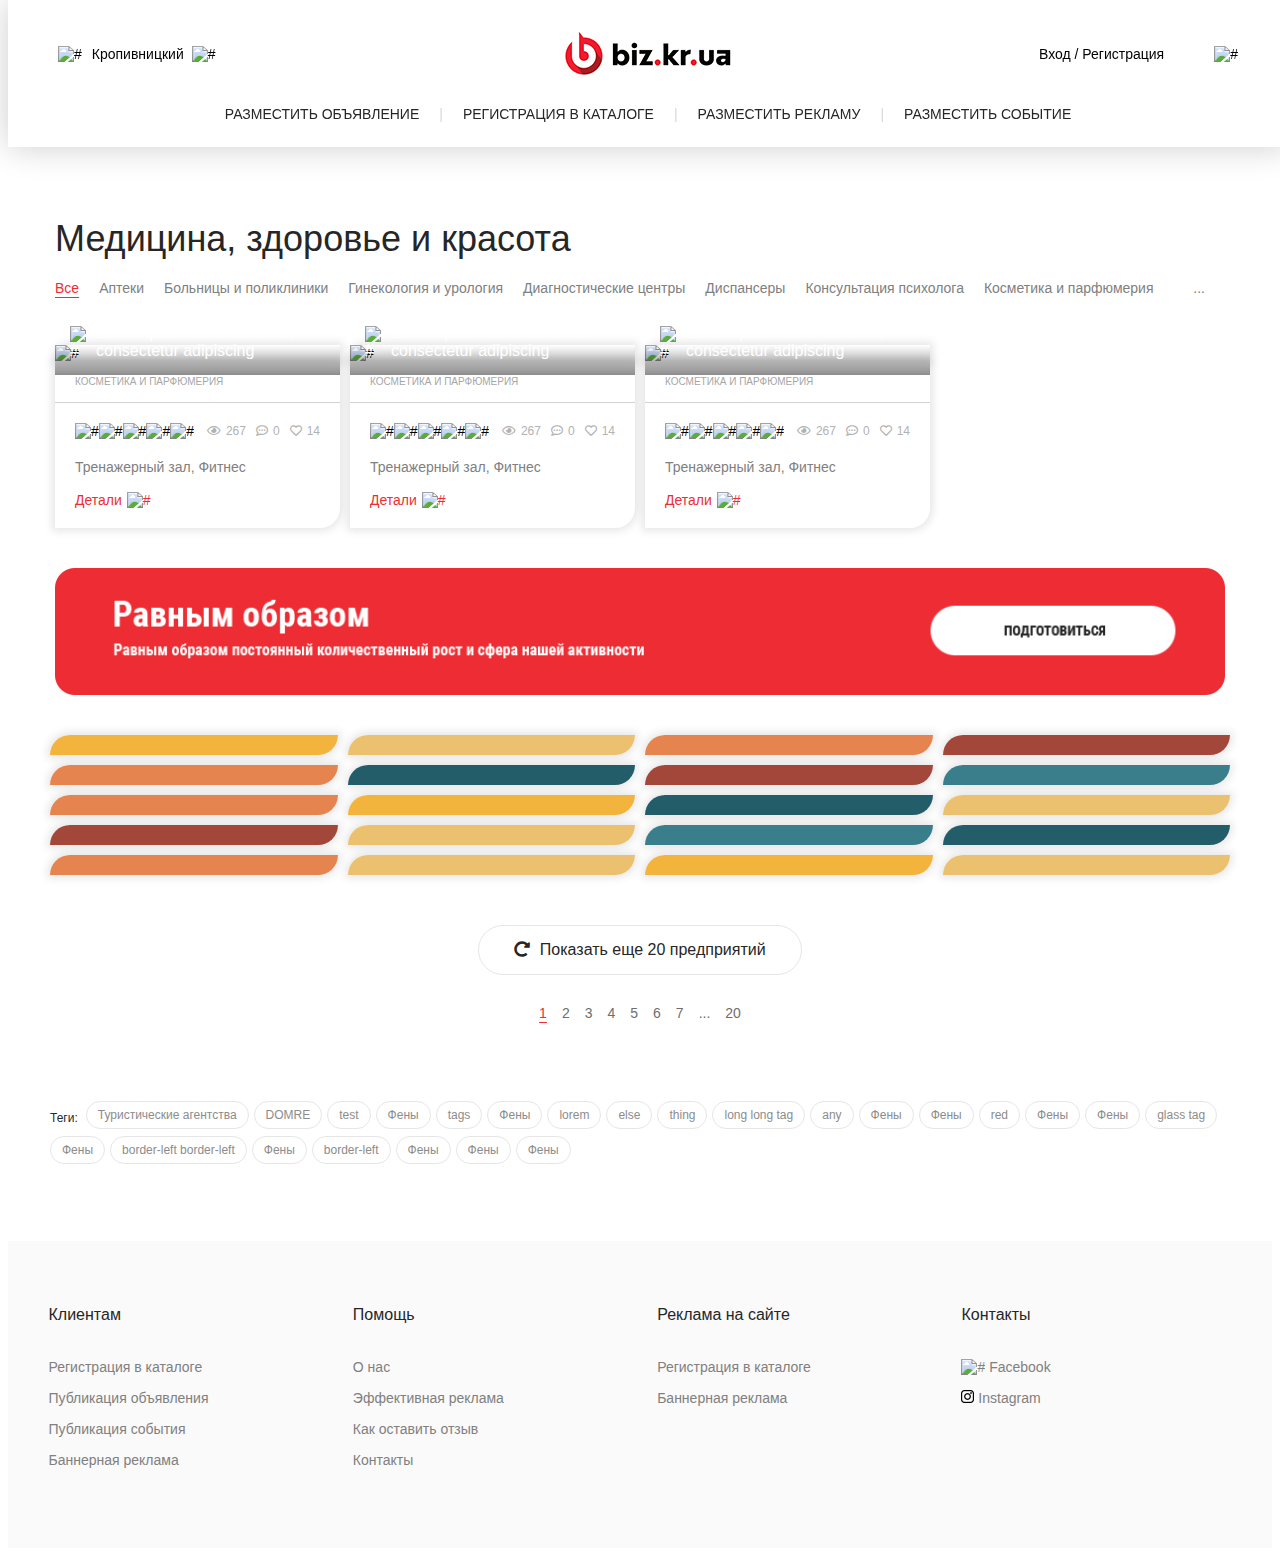
==== commit 6ce67cad: "poster" ====
--- a/enterprise.html
+++ b/enterprise.html
@@ -8,6 +8,7 @@
     <link rel="stylesheet" href="https://cdnjs.cloudflare.com/ajax/libs/normalize/8.0.0/normalize.css">
     <link rel="stylesheet" href="assets/libs/slick.css"/>
     <link rel="stylesheet" href="assets/libs/slick-theme.css"/>
+    <link rel="stylesheet" href="assets/libs/swiper.min.css"/>
     <link rel="stylesheet" href="css/main.css">
     <link rel="stylesheet" href="css/media.css">
 </head>
@@ -821,6 +822,7 @@
 </div>
 <script src="https://code.jquery.com/jquery-3.3.1.slim.min.js" integrity="sha384-q8i/X+965DzO0rT7abK41JStQIAqVgRVzpbzo5smXKp4YfRvH+8abtTE1Pi6jizo" crossorigin="anonymous"></script>
 <script type="text/javascript" src="assets/libs/slick.min.js"></script>
+<script src="assets/libs/swiper.min.js"></script>
 <script src="https://cdnjs.cloudflare.com/ajax/libs/jquery.imagesloaded/4.1.1/imagesloaded.pkgd.min.js"></script>
 <script src="js/main.js"></script>
 </body>
--- a/css/main.css
+++ b/css/main.css
@@ -2448,4 +2448,662 @@
   max-width: 100%;
   margin-top: 20px;
 }
-/*# sourceMappingURL=[data-uri] */
+
+.announcement-page .swiper-container {
+  width: 100%;
+  max-width: 700px;
+  height: 525px;
+  margin-left: auto;
+  margin-right: auto;
+}
+
+.announcement-page .swiper-slide {
+  background-size: cover;
+  background-position: center;
+}
+
+.announcement-page .gallery-top {
+  width: 100%;
+}
+
+.announcement-page .gallery-thumbs {
+  height: 100px;
+  margin-top: 0;
+  box-sizing: border-box;
+  padding: 10px 0;
+}
+
+.announcement-page .gallery-thumbs .swiper-slide {
+  width: 20%;
+  opacity: 0.4;
+  border-radius: 10px;
+  cursor: pointer;
+}
+
+.announcement-page .gallery-thumbs .swiper-slide-thumb-active {
+  opacity: 1;
+  border-radius: 10px;
+  position: relative;
+  overflow: hidden;
+  cursor: pointer;
+}
+
+.announcement-page .gallery-thumbs .swiper-slide-thumb-active:after {
+  content: '';
+  position: absolute;
+  height: 3px;
+  width: 100%;
+  bottom: 0px;
+  left: 0;
+  background: #ed2d33;
+}
+
+.announcement-page .swiper-pagination {
+  color: white;
+  width: 75px;
+  background: rgba(0, 0, 0, 0.37);
+  left: 20px;
+  bottom: 20px;
+  height: 30px;
+  display: -ms-flexbox;
+  display: flex;
+  -ms-flex-align: center;
+  align-items: center;
+  -ms-flex-pack: center;
+  justify-content: center;
+  border-radius: 15px;
+  font-size: 13px;
+  font-family: "Roboto", sans-serif;
+}
+
+.announcement-page .swiper-pagination .fr {
+  margin: 0 3px;
+}
+
+.announcement-page .gallery-info-wrapper {
+  max-width: 1200px;
+  display: -ms-flexbox;
+  display: flex;
+  margin: 220px auto 0 auto;
+  -ms-flex-pack: justify;
+  justify-content: space-between;
+}
+
+.announcement-page .gallery-info-wrapper .swip-gallery {
+  display: -ms-flexbox;
+  display: flex;
+  -ms-flex-direction: column;
+  flex-direction: column;
+  width: 100%;
+  max-width: 700px;
+  height: -webkit-fit-content;
+  height: -moz-fit-content;
+  height: fit-content;
+  position: -webkit-sticky;
+  position: sticky;
+  top: 150px;
+}
+
+.announcement-page .gallery-info-wrapper .swip-gallery .swiper-container:nth-child(1) {
+  border-radius: 20px;
+}
+
+.announcement-page .gallery-info-wrapper .swip-gallery .swiper-button-next {
+  border-top-left-radius: 100px;
+  border-bottom-left-radius: 100px;
+  right: 0;
+  background: rgba(255, 255, 255, 0.8);
+  height: 60px;
+  width: 30px;
+}
+
+.announcement-page .gallery-info-wrapper .swip-gallery .swiper-button-next:after {
+  content: '';
+  position: absolute;
+  background: no-repeat url(../assets/img/arrow-right.png);
+  background-size: cover;
+  height: 12px;
+  width: 7px;
+  top: 24px;
+  left: 15px;
+}
+
+.announcement-page .gallery-info-wrapper .swip-gallery .swiper-button-prev {
+  border-top-right-radius: 100px;
+  border-bottom-right-radius: 100px;
+  left: 0;
+  background: rgba(255, 255, 255, 0.8);
+  height: 60px;
+  width: 30px;
+}
+
+.announcement-page .gallery-info-wrapper .swip-gallery .swiper-button-prev:after {
+  content: '';
+  position: absolute;
+  background: no-repeat url(../assets/img/arrow-right.png);
+  transform: rotate(180deg);
+  background-size: cover;
+  height: 12px;
+  width: 7px;
+  top: 24px;
+  right: 15px;
+}
+
+.announcement-page .gallery-info-wrapper .clerk {
+  margin-top: 35px;
+  display: -ms-flexbox;
+  display: flex;
+  -ms-flex-pack: justify;
+  justify-content: space-between;
+  -ms-flex-align: center;
+  align-items: center;
+  height: 80px;
+}
+
+.announcement-page .gallery-info-wrapper .clerk .info {
+  display: -ms-flexbox;
+  display: flex;
+  -ms-flex-align: center;
+  align-items: center;
+  height: 100%;
+}
+
+.announcement-page .gallery-info-wrapper .clerk .info .clerk-photo {
+  background-repeat: no-repeat;
+  height: 80px;
+  width: 80px;
+  background-size: cover;
+}
+
+.announcement-page .gallery-info-wrapper .clerk .info .detals {
+  display: -ms-flexbox;
+  display: flex;
+  -ms-flex-direction: column;
+  flex-direction: column;
+  -ms-flex-pack: justify;
+  justify-content: space-between;
+  height: 100%;
+  margin-left: 20px;
+}
+
+.announcement-page .gallery-info-wrapper .clerk .info .detals .category {
+  font-size: 13px;
+  font-family: 'Roboto', sans-serif;
+  color: #919191;
+  margin-top: 7px;
+}
+
+.announcement-page .gallery-info-wrapper .clerk .info .detals .name {
+  font-size: 17px;
+  font-family: "Roboto-Bold", sans-serif;
+  color: #262626;
+}
+
+.announcement-page .gallery-info-wrapper .clerk .info .detals .tag {
+  margin-bottom: 7px;
+  font-size: 11px;
+  font-family: "Roboto", sans-serif;
+  color: #999999;
+  border: 1px solid #e6e6e6;
+  padding: 4px 10px;
+  border-radius: 10px;
+  display: -ms-flexbox;
+  display: flex;
+  -ms-flex-align: center;
+  align-items: center;
+}
+
+.announcement-page .gallery-info-wrapper .clerk .info .detals .tag i {
+  font-size: 7px;
+  margin-right: 5px;
+}
+
+.announcement-page .gallery-info-wrapper .clerk .call.hide .phone {
+  display: none;
+}
+
+.announcement-page .gallery-info-wrapper .clerk .call.hide .ficha {
+  display: block;
+}
+
+.announcement-page .gallery-info-wrapper .clerk .call {
+  display: -ms-flexbox;
+  display: flex;
+  padding: 18px 40px;
+  background: #ed2d33;
+  color: white;
+  border-radius: 30px;
+  white-space: nowrap;
+  -ms-flex-align: center;
+  align-items: center;
+  font-family: "Roboto", sans-serif;
+}
+
+.announcement-page .gallery-info-wrapper .clerk .call .ficha,
+.announcement-page .gallery-info-wrapper .clerk .call .phone {
+  display: none;
+  font-size: 18px;
+  margin: 0 12px;
+}
+
+.announcement-page .gallery-info-wrapper .clerk .call .phone {
+  display: block;
+}
+
+.announcement-page .gallery-info-wrapper .clerk .call .text {
+  font-size: 13px;
+  cursor: pointer;
+  text-decoration: underline;
+  text-underline-position: under;
+}
+
+.announcement-page .gallery-info-wrapper .clerk .laptop-call .phone {
+  font-size: 22px;
+  color: #262626;
+  font-family: "Roboto-Light", sans-serif;
+  margin: 20px 0;
+  text-align: center;
+}
+
+.announcement-page .gallery-info-wrapper .clerk .laptop-call .btns {
+  display: -ms-flexbox;
+  display: flex;
+  max-width: 380px;
+}
+
+.announcement-page .gallery-info-wrapper .clerk .laptop-call .btns .btn-red {
+  margin-right: 10px;
+}
+
+.announcement-page .gallery-info-wrapper .mobile-call .wrapp {
+  z-index: 5;
+  position: fixed;
+  bottom: 0;
+  left: 0;
+  color: white;
+  width: 100vw;
+  height: 50px;
+  background: #d62b31;
+  display: -ms-flexbox;
+  display: flex;
+  -ms-flex-align: center;
+  align-items: center;
+  -ms-flex-pack: center;
+  justify-content: center;
+}
+
+.announcement-page .gallery-info-wrapper .mobile-call .wrapp > i {
+  margin-right: 10px;
+}
+
+.announcement-page .gallery-info-wrapper .mobile-call .text {
+  font-family: "Roboto-Bold", sans-serif;
+  text-transform: uppercase;
+  font-size: 14px;
+}
+
+.announcement-page .gallery-info-wrapper .mobile-call .modal {
+  position: fixed;
+  height: 100vh;
+  width: 100vw;
+  background: rgba(38, 38, 38, 0.43);
+  display: none;
+  top: 0;
+  left: 0;
+  z-index: 5;
+  -ms-flex-align: center;
+  align-items: center;
+}
+
+.announcement-page .gallery-info-wrapper .mobile-call .modal.active {
+  display: -ms-flexbox;
+  display: flex;
+}
+
+.announcement-page .gallery-info-wrapper .mobile-call .modal .modal-wrapper {
+  height: 220px;
+  width: 100vw;
+  background: white;
+  color: #262626;
+  position: relative;
+  display: -ms-flexbox;
+  display: flex;
+  -ms-flex-direction: column;
+  flex-direction: column;
+  -ms-flex-align: center;
+  align-items: center;
+  -ms-flex-pack: center;
+  justify-content: center;
+}
+
+.announcement-page .gallery-info-wrapper .mobile-call .modal .modal-wrapper > i {
+  position: absolute;
+  top: 30px;
+  right: 20px;
+  cursor: pointer;
+  color: rgba(38, 38, 38, 0.73);
+  font-size: 16px;
+}
+
+.announcement-page .gallery-info-wrapper .mobile-call .modal .modal-wrapper .name {
+  font-size: 17px;
+  font-family: "Roboto-Bold", sans-serif;
+  color: #262626;
+}
+
+.announcement-page .gallery-info-wrapper .mobile-call .modal .modal-wrapper .tag {
+  margin-top: 7px;
+  font-size: 11px;
+  font-family: "Roboto", sans-serif;
+  color: #999999;
+  border: 1px solid #e6e6e6;
+  padding: 4px 10px;
+  border-radius: 10px;
+  display: -ms-flexbox;
+  display: flex;
+  -ms-flex-align: center;
+  align-items: center;
+}
+
+.announcement-page .gallery-info-wrapper .mobile-call .modal .modal-wrapper .tag i {
+  font-size: 7px;
+  margin-right: 5px;
+}
+
+.announcement-page .gallery-info-wrapper .mobile-call .modal .modal-wrapper .phone {
+  font-size: 22px;
+  color: #262626;
+  font-family: "Roboto-Light", sans-serif;
+  margin: 7px 0;
+  text-align: center;
+}
+
+.announcement-page .gallery-info-wrapper .mobile-call .modal .modal-wrapper .btns {
+  display: -ms-flexbox;
+  display: flex;
+  max-width: 380px;
+}
+
+.announcement-page .gallery-info-wrapper .mobile-call .modal .modal-wrapper .btns .btn-red {
+  margin-right: 10px;
+}
+
+.announcement-page .gallery-info-wrapper > .info {
+  width: 100%;
+  max-width: 425px;
+  border-left: 1px solid #e6e6e6;
+  padding-left: 40px;
+}
+
+.announcement-page .gallery-info-wrapper > .info .wey {
+  display: -ms-flexbox;
+  display: flex;
+  -ms-flex-wrap: wrap;
+  flex-wrap: wrap;
+  font-size: 12px;
+  color: #a6a6a6;
+  font-family: "Roboto", sans-serif;
+}
+
+.announcement-page .gallery-info-wrapper > .info .wey .model {
+  color: #262626;
+  font-family: "Roboto-Bold", sans-serif;
+  margin-top: 7px;
+}
+
+.announcement-page .gallery-info-wrapper > .info .wey span {
+  margin: 0 7px;
+}
+
+.announcement-page .gallery-info-wrapper > .info > .title {
+  font-family: "Roboto-Bold", sans-serif;
+  font-size: 30px;
+  color: #262626;
+  margin-top: 20px;
+}
+
+.announcement-page .gallery-info-wrapper > .info .price {
+  margin-top: 30px;
+  display: -ms-flexbox;
+  display: flex;
+  -ms-flex-align: center;
+  align-items: center;
+}
+
+.announcement-page .gallery-info-wrapper > .info .price .text {
+  font-family: "Roboto-Light", sans-serif;
+  font-size: 30px;
+  color: #262626;
+  display: -ms-flexbox;
+  display: flex;
+  -ms-flex-align: start;
+  align-items: flex-start;
+}
+
+.announcement-page .gallery-info-wrapper > .info .price .text span {
+  font-size: 18px;
+  color: #7e7e7e;
+  text-decoration: line-through;
+  margin-left: 10px;
+}
+
+.announcement-page .gallery-info-wrapper > .info .price .tag {
+  background: #ed2d33;
+  color: white;
+  padding: 8px 12px;
+  font-family: "Roboto-Bold", sans-serif;
+  border-radius: 30px;
+  margin-left: 25px;
+}
+
+.announcement-page .gallery-info-wrapper > .info .grey-block {
+  background: #fafafa;
+  padding: 35px;
+  display: -ms-flexbox;
+  display: flex;
+  -ms-flex-direction: column;
+  flex-direction: column;
+  border-radius: 30px;
+  margin-top: 30px;
+}
+
+.announcement-page .gallery-info-wrapper > .info .grey-block .title {
+  font-family: "Roboto-Bold", sans-serif;
+  font-size: 16px;
+  color: #262626;
+  margin-bottom: 22px;
+}
+
+.announcement-page .gallery-info-wrapper > .info .grey-block .line {
+  display: -ms-flexbox;
+  display: flex;
+  margin-bottom: 15px;
+  font-family: 'Roboto', sans-serif;
+  font-size: 14px;
+}
+
+.announcement-page .gallery-info-wrapper > .info .grey-block .line .type {
+  width: 140px;
+  color: #262626;
+}
+
+.announcement-page .gallery-info-wrapper > .info .grey-block .line .data {
+  color: #808080;
+}
+
+.announcement-page .gallery-info-wrapper > .info .grey-block .line:nth-last-child(1) {
+  margin-bottom: 0;
+}
+
+.announcement-page .gallery-info-wrapper > .info .texts {
+  margin-top: 30px;
+}
+
+.announcement-page .gallery-info-wrapper > .info .texts .title {
+  font-family: "Roboto-Bold", sans-serif;
+  font-size: 16px;
+  color: #262626;
+  margin-bottom: 25px;
+}
+
+.announcement-page .gallery-info-wrapper > .info .texts .text {
+  font-family: "Roboto", sans-serif;
+  font-size: 14px;
+  color: #808080;
+  margin-bottom: 30px;
+}
+
+.announcement-page .gallery-info-wrapper > .info .texts .text:nth-last-child(1) {
+  margin-bottom: 0;
+}
+
+.announcement-page .enterpirse-title {
+  max-width: 1200px;
+  margin: 35px auto 0 auto;
+  padding: 0 20px;
+}
+
+.announcement-page .enterprise-wrapper {
+  max-width: 1200px;
+  margin: auto;
+  padding: 0 20px;
+}
+
+.announcement-page .enterprise-wrapper .enterprise {
+  margin-left: -10px;
+}
+
+.poster-page {
+  max-width: 100vw;
+}
+
+.poster-page .poster-content {
+  margin: 220px auto 0 auto;
+  max-width: 1190px;
+  padding: 0 20px;
+  display: -ms-flexbox;
+  display: flex;
+  -ms-flex-pack: justify;
+  justify-content: space-between;
+}
+
+.poster-page .poster-content .poster {
+  position: -webkit-sticky;
+  position: sticky;
+  top: 150px;
+  height: -webkit-fit-content;
+  height: -moz-fit-content;
+  height: fit-content;
+}
+
+.poster-page .poster-content .poster img {
+  width: 280px;
+  height: auto;
+}
+
+.poster-page .poster-content .calendar {
+  position: -webkit-sticky;
+  position: sticky;
+  top: 150px;
+  width: 100%;
+  border-radius: 20px;
+  overflow: hidden;
+  box-shadow: 0 0 8px 3px rgba(0, 0, 0, 0.1);
+  height: -webkit-fit-content;
+  height: -moz-fit-content;
+  height: fit-content;
+  min-width: 280px;
+}
+
+.poster-page .poster-content .calendar .title {
+  padding: 17px 20px;
+  background: #ed2c34;
+  color: white;
+  font-family: "Roboto-Bold", sans-serif;
+  display: -ms-flexbox;
+  display: flex;
+}
+
+.poster-page .poster-content .calendar .title i {
+  margin-right: 10px;
+  margin-top: 2px;
+}
+
+.poster-page .poster-content .calendar .title span {
+  font-family: "Roboto", sans-serif;
+}
+
+.poster-page .poster-content .calendar .item {
+  padding: 25px 20px 0 20px;
+  display: -ms-flexbox;
+  display: flex;
+  -ms-flex-align: start;
+  align-items: flex-start;
+  font-family: "Roboto", sans-serif;
+  color: #262626;
+}
+
+.poster-page .poster-content .calendar .item i {
+  margin-right: 10px;
+  margin-top: 1px;
+  color: #4c4c4c;
+}
+
+.poster-page .poster-content .calendar .item:nth-last-child(1) {
+  border-top: 1px solid #e6e6e6;
+  padding-top: 17px;
+  margin-top: 20px;
+  margin-bottom: 17px;
+}
+
+.poster-page .poster-content .content {
+  margin: 0 40px;
+}
+
+.poster-page .poster-content .content .tags {
+  display: -ms-flexbox;
+  display: flex;
+  -ms-flex-align: center;
+  align-items: center;
+}
+
+.poster-page .poster-content .content .tags .tag {
+  font-family: "Roboto", sans-serif;
+  font-size: 10px;
+  padding: 7px 15px;
+  border: 1px solid #e6e6e6;
+  color: #6b6b6b;
+  margin-right: 5px;
+  border-radius: 20px;
+}
+
+.poster-page .poster-content .content .title {
+  margin-top: 10px;
+  font-size: 30px;
+  font-family: "Roboto-Bold", sans-serif;
+  color: #262626;
+}
+
+.poster-page .poster-content .content .text {
+  margin-top: 30px;
+  font-size: 14px;
+  color: #808080;
+  font-family: "Roboto", sans-serif;
+}
+
+.poster-page .poster-content .content > img {
+  margin-top: 30px;
+  margin-bottom: 10px;
+  width: 100%;
+  height: auto;
+}
+
+.poster-page .poster-content .content > img:nth-last-child(1) {
+  margin-top: 0;
+  margin-bottom: 40px;
+}
+
+.poster-page .slider-wrapper {
+  padding-top: 10px !important;
+}
+/*# sourceMappingURL=[data-uri] */
--- a/css/media.css
+++ b/css/media.css
@@ -10,10 +10,43 @@
   .notice > div .n-group .slick-list {
     padding-left: 20px;
   }
+
+  .announcement-page .gallery-info-wrapper .mobile-call {
+    display: none;
+  }
 }
 
 @media screen and (min-width: 1180px) {
   .personal-page .head .info .social .laptop-btn {
+    display: none;
+  }
+}
+
+@media screen and (min-width: 1200px) {
+  .announcement-page .gallery-info-wrapper .clerk .laptop-call {
+    display: none;
+  }
+
+  .poster-page .slider-wrapper {
+    padding: 0 10px 30px 0px !important;
+    max-width: 1190px;
+    margin: 0 auto;
+  }
+
+  .poster-page .slider-wrapper .slider-my .slick-slide,
+  .poster-page .slider-wrapper .slider-my .item {
+    width: 280px;
+  }
+
+  .poster-page .slider-wrapper .slider-my .info {
+    max-width: 280px;
+  }
+
+  .poster-page .slider-wrapper .advertising .item {
+    width: 275px;
+  }
+
+  .poster-page .poster-content .poster .calendar {
     display: none;
   }
 }
@@ -141,6 +174,89 @@
   }
 }
 
+@media screen and (max-width: 1200px) {
+  .announcement-page .gallery-info-wrapper {
+    padding: 20px;
+    margin: 180px auto 0 auto;
+  }
+
+  .announcement-page .gallery-info-wrapper .swip-gallery {
+    max-width: 515px;
+  }
+
+  .announcement-page .gallery-info-wrapper .swip-gallery .swiper-container:nth-child(1) {
+    height: 388px;
+  }
+
+  .announcement-page .gallery-info-wrapper > .info {
+    padding-left: 30px;
+    max-width: 100%;
+    margin-left: 30px;
+  }
+
+  .announcement-page .gallery-info-wrapper > .info .wey {
+    -ms-flex-align: center;
+    align-items: center;
+  }
+
+  .announcement-page .gallery-info-wrapper > .info .wey .model {
+    margin-top: 0;
+  }
+
+  .announcement-page .gallery-info-wrapper .clerk {
+    height: -webkit-fit-content;
+    height: -moz-fit-content;
+    height: fit-content;
+    -ms-flex-direction: column;
+    flex-direction: column;
+  }
+
+  .announcement-page .gallery-info-wrapper .clerk .info {
+    -ms-flex-direction: column;
+    flex-direction: column;
+  }
+
+  .announcement-page .gallery-info-wrapper .clerk .info .detals {
+    -ms-flex-direction: column;
+    flex-direction: column;
+    -ms-flex-align: center;
+    align-items: center;
+    margin-left: 0;
+  }
+
+  .announcement-page .gallery-info-wrapper .clerk .info .detals .category {
+    margin-top: 15px;
+    margin-bottom: 4px;
+  }
+
+  .announcement-page .gallery-info-wrapper .clerk .info .detals .name {
+    margin-bottom: 7px;
+  }
+
+  .announcement-page .gallery-info-wrapper .clerk .call {
+    display: none;
+  }
+
+  .poster-page .poster-content {
+    display: grid;
+    grid-template-columns: 280px auto;
+    margin: 170px auto 0 auto;
+  }
+
+  .poster-page .poster-content > .calendar {
+    display: none;
+  }
+
+  .poster-page .poster-content .poster .calendar {
+    display: block;
+    margin: 20px 0 40px 0;
+  }
+
+  .poster-page .poster-content .content {
+    margin: 0 0 0 40px;
+  }
+}
+
 @media screen and (max-width: 1180px) {
   .personal-page .head .info .core > img {
     height: 80px;
@@ -356,6 +472,54 @@
   .enterprise-page .filter-company > .title {
     font-size: 28px;
   }
+
+  .announcement-page .gallery-info-wrapper {
+    -ms-flex-direction: column;
+    flex-direction: column;
+  }
+
+  .announcement-page .gallery-info-wrapper .swip-gallery {
+    position: relative;
+    max-width: 100%;
+    top: 0;
+  }
+
+  .announcement-page .gallery-info-wrapper .swip-gallery .swiper-container {
+    max-width: 100%;
+  }
+
+  .announcement-page .gallery-info-wrapper .swip-gallery .swiper-container:nth-child(1) {
+    height: 520px;
+  }
+
+  .announcement-page .gallery-info-wrapper .clerk {
+    display: none;
+  }
+
+  .announcement-page .gallery-info-wrapper > .info {
+    padding-left: 0;
+    margin-left: 0;
+    border-left: none;
+  }
+
+  .announcement-page .gallery-info-wrapper > .info .wey {
+    display: none;
+  }
+
+  .announcement-page .gallery-info-wrapper > .info .grey-block {
+    -ms-flex-direction: row;
+    flex-direction: row;
+    -ms-flex-wrap: wrap;
+    flex-wrap: wrap;
+  }
+
+  .announcement-page .gallery-info-wrapper > .info .grey-block .title {
+    width: 100%;
+  }
+
+  .announcement-page .gallery-info-wrapper > .info .grey-block .line {
+    width: 50%;
+  }
 }
 
 @media screen and (max-width: 740px) {
@@ -397,6 +561,50 @@
 
   .enterprise-page .filter-company {
     padding: 83px 20px 0 20px;
+  }
+
+  .announcement-page .gallery-info-wrapper {
+    margin: 115px auto 0 auto;
+  }
+
+  .announcement-page .enterprise-wrapper {
+    -ms-flex-direction: column;
+    flex-direction: column;
+    padding: 0;
+  }
+
+  .announcement-page .enterprise-wrapper .enterprise {
+    max-width: calc(100vw - 30px);
+  }
+
+  .announcement-page .enterprise-wrapper .advertising {
+    display: none;
+  }
+
+  .announcement-page .enterprise-wrapper .advertising-mobile {
+    display: -ms-flexbox;
+    display: flex;
+    -ms-flex-align: center;
+    align-items: center;
+    width: calc(100vw - 140px);
+  }
+
+  .poster-page .poster-content {
+    grid-template-columns: auto;
+    margin: 117px auto 0 auto;
+  }
+
+  .poster-page .poster-content .poster {
+    position: relative;
+    top: 0;
+  }
+
+  .poster-page .poster-content .poster img {
+    width: 100%;
+  }
+
+  .poster-page .poster-content .content {
+    margin: 0;
   }
 }
 
@@ -417,7 +625,7 @@
   }
 
   .wrapper .slider-wrapper .slider-my .slick-next {
-    top: 0;
+    top: 2px;
     right: 6px;
     background: none;
   }
@@ -846,5 +1054,21 @@
     display: -ms-flexbox;
     display: flex;
   }
+
+  .announcement-page .gallery-info-wrapper {
+    margin: 70px auto 0 auto;
+  }
+
+  .announcement-page .gallery-info-wrapper .swip-gallery .swiper-container:nth-child(1) {
+    height: 400px;
+  }
+
+  .announcement-page .gallery-info-wrapper > .info .grey-block .line {
+    width: 100%;
+  }
+
+  .announcement-page .enterprise-wrapper .advertising-mobile div .btn-red {
+    margin: auto auto 20px auto;
+  }
 }
-/*# sourceMappingURL=[data-uri] */
+/*# sourceMappingURL=[data-uri] */
